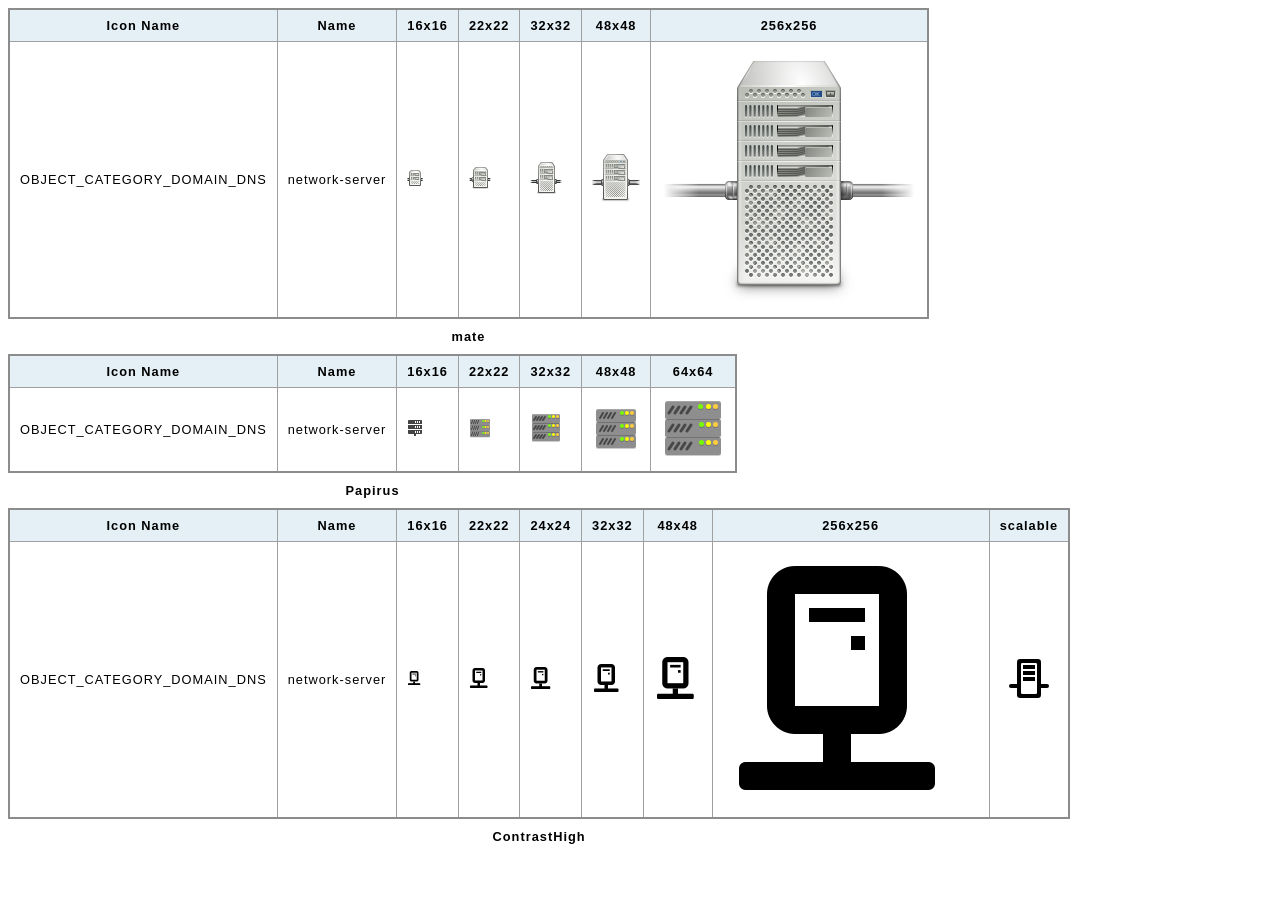
==== index.html @ f28eb18d "feat: add start add icon" ====
<!DOCTYPE html>
<html lang="en">
<head>
    <meta charset="UTF-8">
    <meta name="viewport" content="width=device-width, initial-scale=1.0">
    <title>Admc ico mate</title>

    <style>
        table {
        border-collapse: collapse;
        border: 2px solid rgb(140 140 140);
        font-family: sans-serif;
        font-size: 0.8rem;
        letter-spacing: 1px;
        }

        caption {
        caption-side: bottom;
        padding: 10px;
        font-weight: bold;
        }

        thead,
        tfoot {
        background-color: rgb(228 240 245);
        }

        th,
        td {
        border: 1px solid rgb(160 160 160);
        padding: 8px 10px;
        }

        td:last-of-type {
        text-align: center;
        }

        tbody > tr:nth-of-type(even) {
        background-color: rgb(237 238 242);
        }

        tfoot th {
        text-align: right;
        }

        tfoot td {
        font-weight: bold;
        }
    </style>
</head>
<body>

  <table>
    <caption>mate</caption>
    <thead>
      <tr>
        <th scope="col">Icon Name</th>
        <th scope="col">Name</th>
        <th scope="col">16x16</th>
        <th scope="col">22x22</th>
        <th scope="col">32x32</th>
        <th scope="col">48x48</th>
        <th scope="col">256x256</th>
      </tr>
    </thead>
    <tbody>
      <tr>
        <td>OBJECT_CATEGORY_DOMAIN_DNS</td>
        <td scope="row">network-server</td>
        <td scope="col"><img src="./img/alt-workstation-10.4/mate/16x16/places/network-server.png" alt=""></td>
        <td scope="col"><img src="./img/alt-workstation-10.4/mate/22x22/places/network-server.png" alt=""></td>
        <td scope="col"><img src="./img/alt-workstation-10.4/mate/32x32/places/network-server.png" alt=""></td>
        <td scope="col"><img src="./img/alt-workstation-10.4/mate/48x48/places/network-server.png" alt=""></td>
        <td scope="col"><img src="./img/alt-workstation-10.4/mate/256x256/places/network-server.png" alt=""></td>
      </tr>
    </tbody>
  </table>

  <!-- ************************************ -->

  <table>
    <caption>Papirus</caption>
    <thead>
      <tr>
        <th scope="col">Icon Name</th>
        <th scope="col">Name</th>
        <th scope="col">16x16</th>
        <th scope="col">22x22</th>
        <th scope="col">32x32</th>
        <th scope="col">48x48</th>
        <th scope="col">64x64</th>
      </tr>
    </thead>
    <tbody>
      <tr>
          <td>OBJECT_CATEGORY_DOMAIN_DNS</td>
        <td scope="row">network-server</td>
        <td scope="col"><img src="./img/alt-workstation-10.4/Papirus/16x16/devices/network-server.svg" alt=""></td>
        <td scope="col"><img src="./img/alt-workstation-10.4/Papirus/22x22/devices/network-server.svg" alt=""></td>
        <td scope="col"><img src="./img/alt-workstation-10.4/Papirus/32x32/devices/network-server.svg" alt=""></td>
        <td scope="col"><img src="./img/alt-workstation-10.4/Papirus/48x48/devices/network-server.svg" alt=""></td>
        <td scope="col"><img src="./img/alt-workstation-10.4/Papirus/64x64/devices/network-server.svg" alt=""></td>
      </tr>
    </tbody>
  </table>

  <!-- ************************************ -->

  <table>
    <caption>ContrastHigh</caption>
    <thead>
      <tr>
        <th scope="col">Icon Name</th>
        <th scope="col">Name</th>
        <th scope="col">16x16</th>
        <th scope="col">22x22</th>
        <th scope="col">24x24</th>
        <th scope="col">32x32</th>
        <th scope="col">48x48</th>
        <th scope="col">256x256</th>
        <th scope="col">scalable</th>
        
      </tr>
    </thead>
    <tbody>
      <tr>
          <td>OBJECT_CATEGORY_DOMAIN_DNS</td>
        <td scope="row">network-server</td>
        <td scope="col"><img src="./img/alt-workstation-10.4/ContrastHigh/16x16/places/network-server.png" alt=""></td>
        <td scope="col"><img src="./img/alt-workstation-10.4/ContrastHigh/22x22/places/network-server.png" alt=""></td>
        <td scope="col"><img src="./img/alt-workstation-10.4/ContrastHigh/24x24/places/network-server.png" alt=""></td>
        <td scope="col"><img src="./img/alt-workstation-10.4/ContrastHigh/32x32/places/network-server.png" alt=""></td>
        <td scope="col"><img src="./img/alt-workstation-10.4/ContrastHigh/48x48/places/network-server.png" alt=""></td>
        <td scope="col"><img src="./img/alt-workstation-10.4/ContrastHigh/256x256/places/network-server.png" alt=""></td>
        <td scope="col"><img src="./img/alt-workstation-10.4/ContrastHigh/scalable/places/network-server.svg" alt=""></td>
      </tr>
    </tbody>
  </table>


    
</body>
</html>
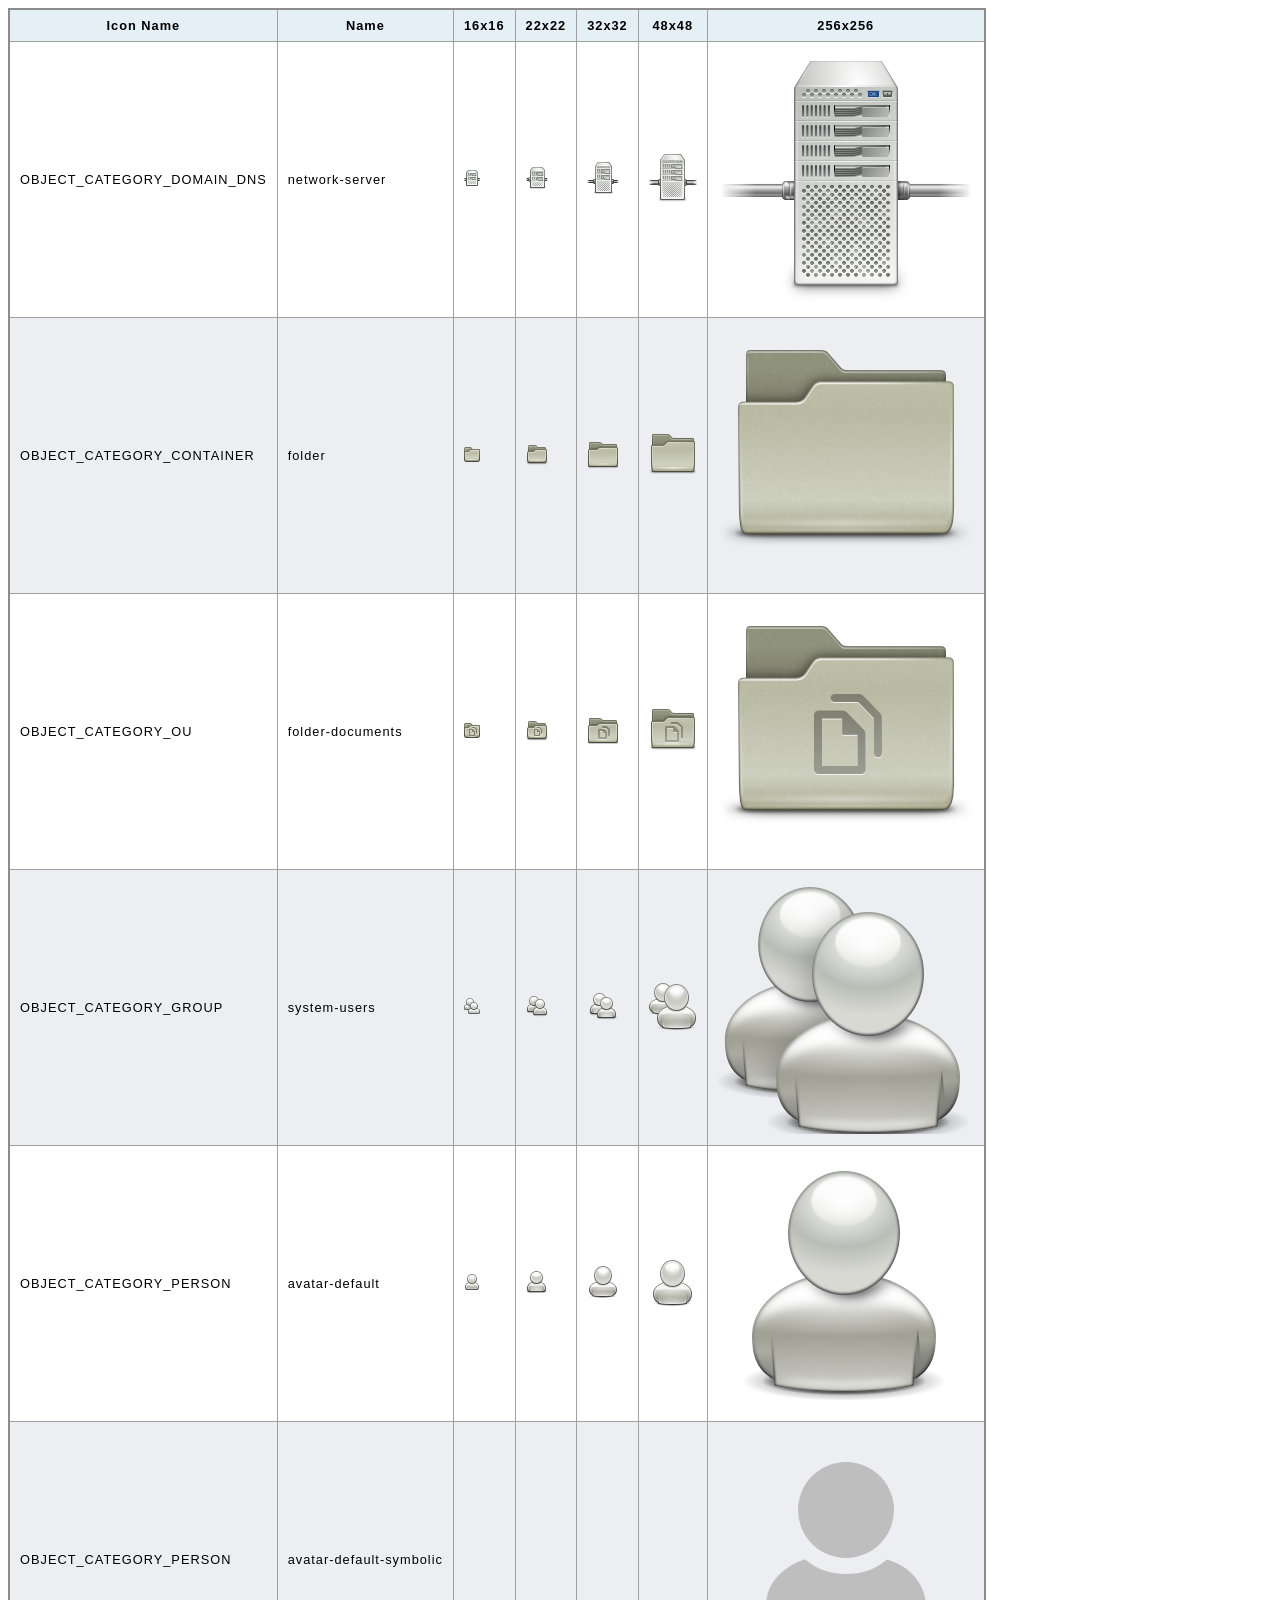
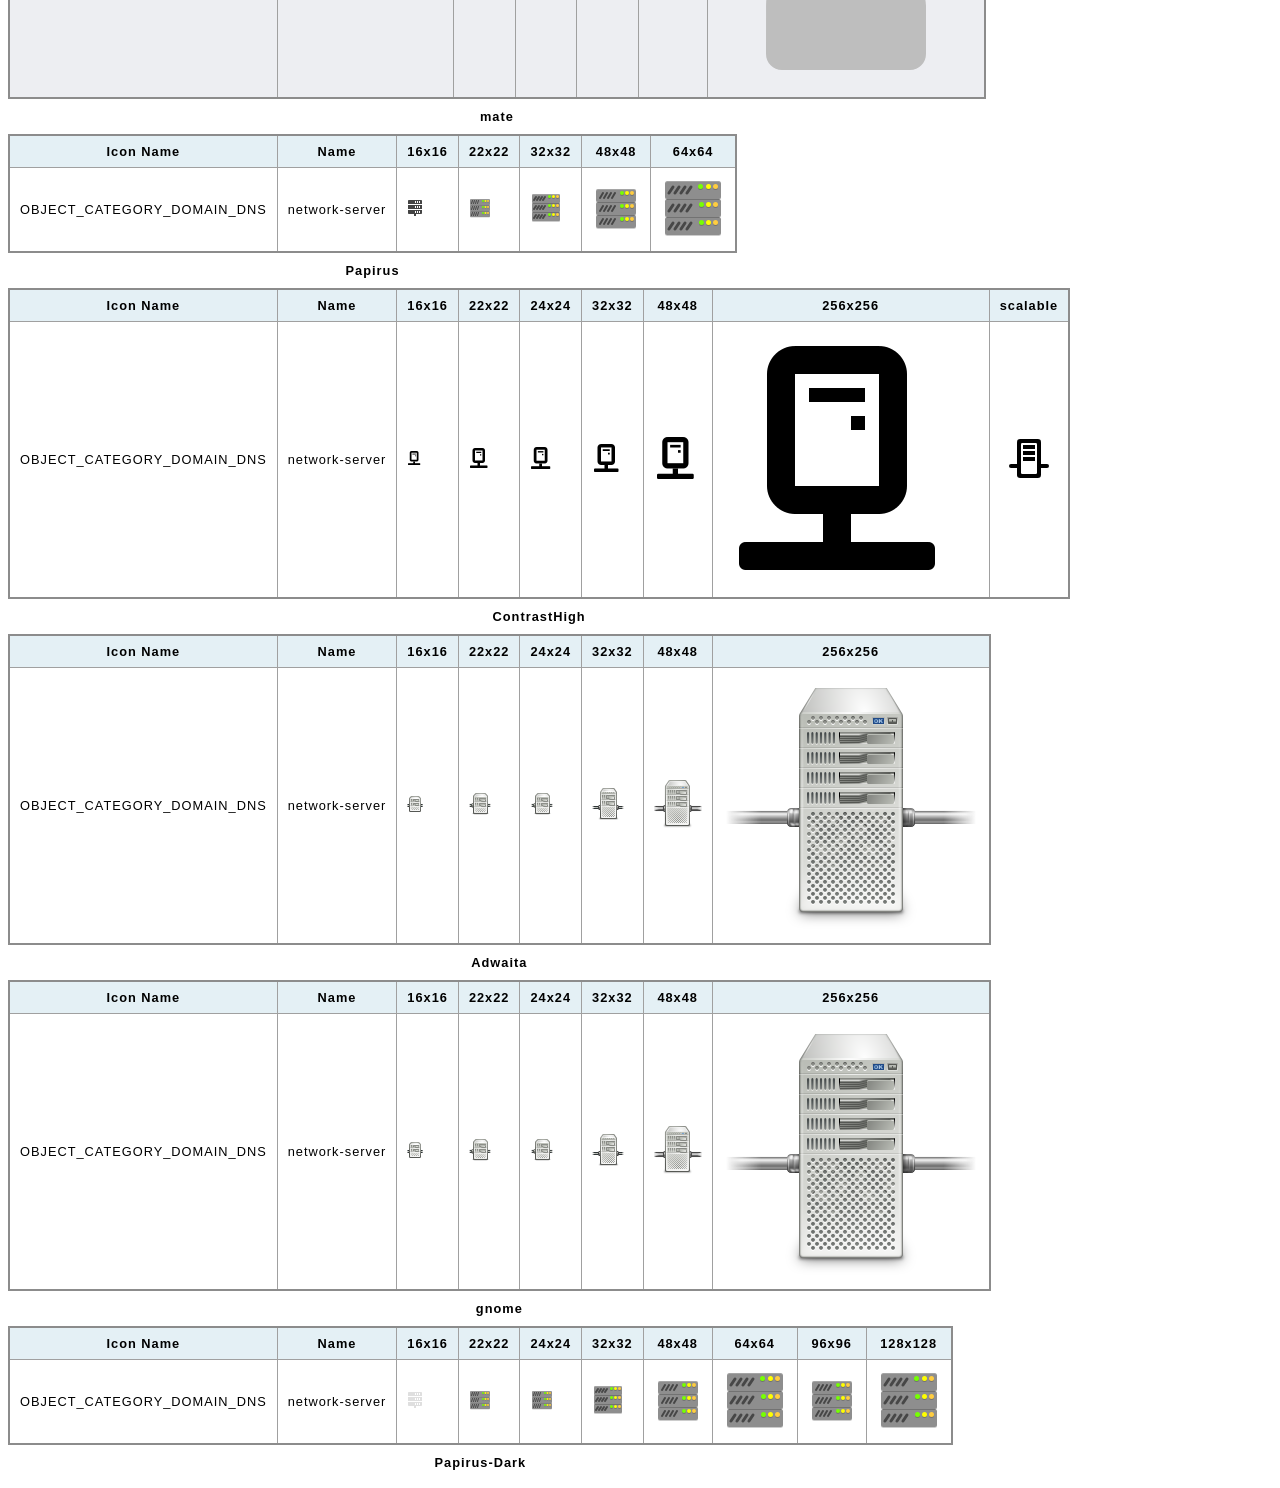
==== commit ee6d9b39: "feat: add icon" ====
--- a/index.html
+++ b/index.html
@@ -73,6 +73,54 @@
         <td scope="col"><img src="./img/alt-workstation-10.4/mate/48x48/places/network-server.png" alt=""></td>
         <td scope="col"><img src="./img/alt-workstation-10.4/mate/256x256/places/network-server.png" alt=""></td>
       </tr>
+      <tr>
+        <td>OBJECT_CATEGORY_CONTAINER</td>
+        <td scope="row">folder</td>
+        <td scope="col"><img src="./img/alt-workstation-10.4/mate/16x16/places/folder.png" alt=""></td>
+        <td scope="col"><img src="./img/alt-workstation-10.4/mate/22x22/places/folder.png" alt=""></td>
+        <td scope="col"><img src="./img/alt-workstation-10.4/mate/32x32/places/folder.png" alt=""></td>
+        <td scope="col"><img src="./img/alt-workstation-10.4/mate/48x48/places/folder.png" alt=""></td>
+        <td scope="col"><img src="./img/alt-workstation-10.4/mate/256x256/places/folder.png" alt=""></td>
+      </tr>
+      <tr>
+        <td>OBJECT_CATEGORY_OU</td>
+        <td scope="row">folder-documents</td>
+        <td scope="col"><img src="./img/alt-workstation-10.4/mate/16x16/places/folder-documents.png" alt=""></td>
+        <td scope="col"><img src="./img/alt-workstation-10.4/mate/22x22/places/folder-documents.png" alt=""></td>
+        <td scope="col"><img src="./img/alt-workstation-10.4/mate/32x32/places/folder-documents.png" alt=""></td>
+        <td scope="col"><img src="./img/alt-workstation-10.4/mate/48x48/places/folder-documents.png" alt=""></td>
+        <td scope="col"><img src="./img/alt-workstation-10.4/mate/256x256/places/folder-documents.png" alt=""></td>
+      </tr>
+
+      <tr>
+        <td>OBJECT_CATEGORY_GROUP</td>
+        <td scope="row">system-users</td>
+        <td scope="col"><img src="./img/alt-workstation-10.4/mate/16x16/places/system-users.png" alt=""></td>
+        <td scope="col"><img src="./img/alt-workstation-10.4/mate/22x22/places/system-users.png" alt=""></td>
+        <td scope="col"><img src="./img/alt-workstation-10.4/mate/32x32/places/system-users.png" alt=""></td>
+        <td scope="col"><img src="./img/alt-workstation-10.4/mate/48x48/places/system-users.png" alt=""></td>
+        <td scope="col"><img src="./img/alt-workstation-10.4/mate/256x256/places/system-users.png" alt=""></td>
+      </tr>
+
+      <tr>
+        <td>OBJECT_CATEGORY_PERSON</td>
+        <td scope="row">avatar-default</td>
+        <td scope="col"><img src="./img/alt-workstation-10.4/mate/16x16/places/avatar-default.png" alt=""></td>
+        <td scope="col"><img src="./img/alt-workstation-10.4/mate/22x22/places/avatar-default.png" alt=""></td>
+        <td scope="col"><img src="./img/alt-workstation-10.4/mate/32x32/places/avatar-default.png" alt=""></td>
+        <td scope="col"><img src="./img/alt-workstation-10.4/mate/48x48/places/avatar-default.png" alt=""></td>
+        <td scope="col"><img src="./img/alt-workstation-10.4/mate/256x256/places/avatar-default.png" alt=""></td>
+      </tr>
+
+      <tr>
+        <td>OBJECT_CATEGORY_PERSON</td>
+        <td scope="row">avatar-default-symbolic</td>
+        <td scope="col"></td>
+        <td scope="col"></td>
+        <td scope="col"></td>
+        <td scope="col"></td>
+        <td scope="col"><img src="./img/alt-workstation-10.4/mate/scalable/status/avatar-default-symbolic.svg" width="256" height="256" alt=""></td>
+      </tr>
     </tbody>
   </table>
 
@@ -137,7 +185,98 @@
     </tbody>
   </table>
 
-
+  <!-- ********************************************** -->
+  <table>
+    <caption>Adwaita</caption>
+    <thead>
+      <tr>
+        <th scope="col">Icon Name</th>
+        <th scope="col">Name</th>
+        <th scope="col">16x16</th>
+        <th scope="col">22x22</th>
+        <th scope="col">24x24</th>
+        <th scope="col">32x32</th>
+        <th scope="col">48x48</th>
+        <th scope="col">256x256</th>
+      </tr>
+    </thead>
+    <tbody>
+      <tr>
+        <td>OBJECT_CATEGORY_DOMAIN_DNS</td>
+        <td scope="row">network-server</td>
+        <td scope="col"><img src="./img/alt-workstation-10.4/Adwaita/16x16/places/network-server.png" alt=""></td>
+        <td scope="col"><img src="./img/alt-workstation-10.4/Adwaita/22x22/places/network-server.png" alt=""></td>
+        <td scope="col"><img src="./img/alt-workstation-10.4/Adwaita/24x24/places/network-server.png" alt=""></td>
+        <td scope="col"><img src="./img/alt-workstation-10.4/Adwaita/32x32/places/network-server.png" alt=""></td>
+        <td scope="col"><img src="./img/alt-workstation-10.4/Adwaita/48x48/places/network-server.png" alt=""></td>
+        <td scope="col"><img src="./img/alt-workstation-10.4/Adwaita/256x256/places/network-server.png" alt=""></td>
+      </tr>
+    </tbody>
+  </table>
+
+  <!-- ********************************************** -->
+
+  <table>
+    <caption>gnome</caption>
+    <thead>
+      <tr>
+        <th scope="col">Icon Name</th>
+        <th scope="col">Name</th>
+        <th scope="col">16x16</th>
+        <th scope="col">22x22</th>
+        <th scope="col">24x24</th>
+        <th scope="col">32x32</th>
+        <th scope="col">48x48</th>
+        <th scope="col">256x256</th>
+      </tr>
+    </thead>
+    <tbody>
+      <tr>
+        <td>OBJECT_CATEGORY_DOMAIN_DNS</td>
+        <td scope="row">network-server</td>
+        <td scope="col"><img src="./img/alt-workstation-10.4/gnome/16x16/places/network-server.png" alt=""></td>
+        <td scope="col"><img src="./img/alt-workstation-10.4/gnome/22x22/places/network-server.png" alt=""></td>
+        <td scope="col"><img src="./img/alt-workstation-10.4/gnome/24x24/places/network-server.png" alt=""></td>
+        <td scope="col"><img src="./img/alt-workstation-10.4/gnome/32x32/places/network-server.png" alt=""></td>
+        <td scope="col"><img src="./img/alt-workstation-10.4/gnome/48x48/places/network-server.png" alt=""></td>
+        <td scope="col"><img src="./img/alt-workstation-10.4/gnome/256x256/places/network-server.png" alt=""></td>
+      </tr>
+    </tbody>
+  </table>
+
+  <!-- ********************************************** -->
+
+  <table>
+    <caption>Papirus-Dark</caption>
+    <thead>
+      <tr>
+        <th scope="col">Icon Name</th>
+        <th scope="col">Name</th>
+        <th scope="col">16x16</th>
+        <th scope="col">22x22</th>
+        <th scope="col">24x24</th>
+        <th scope="col">32x32</th>
+        <th scope="col">48x48</th>
+        <th scope="col">64x64</th>
+        <th scope="col">96x96</th>
+        <th scope="col">128x128</th>
+      </tr>
+    </thead>
+    <tbody>
+      <tr>
+        <td>OBJECT_CATEGORY_DOMAIN_DNS</td>
+        <td scope="row">network-server</td>
+        <td scope="col"><img src="./img/alt-workstation-10.4/Papirus-Dark/16x16/devices/network-server.svg" alt=""></td>
+        <td scope="col"><img src="./img/alt-workstation-10.4/Papirus-Dark/22x22/devices/network-server.svg" alt=""></td>
+        <td scope="col"><img src="./img/alt-workstation-10.4/Papirus-Dark/24x24/devices/network-server.svg" alt=""></td>
+        <td scope="col"><img src="./img/alt-workstation-10.4/Papirus-Dark/32x32/devices/network-server.svg" alt=""></td>
+        <td scope="col"><img src="./img/alt-workstation-10.4/Papirus-Dark/48x48/devices/network-server.svg" alt=""></td>
+        <td scope="col"><img src="./img/alt-workstation-10.4/Papirus-Dark/64x64/devices/network-server.svg" alt=""></td>
+        <td scope="col"><img src="./img/alt-workstation-10.4/Papirus-Dark/96x96/devices/network-server.svg" alt=""></td>
+        <td scope="col"><img src="./img/alt-workstation-10.4/Papirus-Dark/128x128/devices/network-server.svg" alt=""></td>
+      </tr>
+    </tbody>
+  </table>
     
 </body>
 </html>
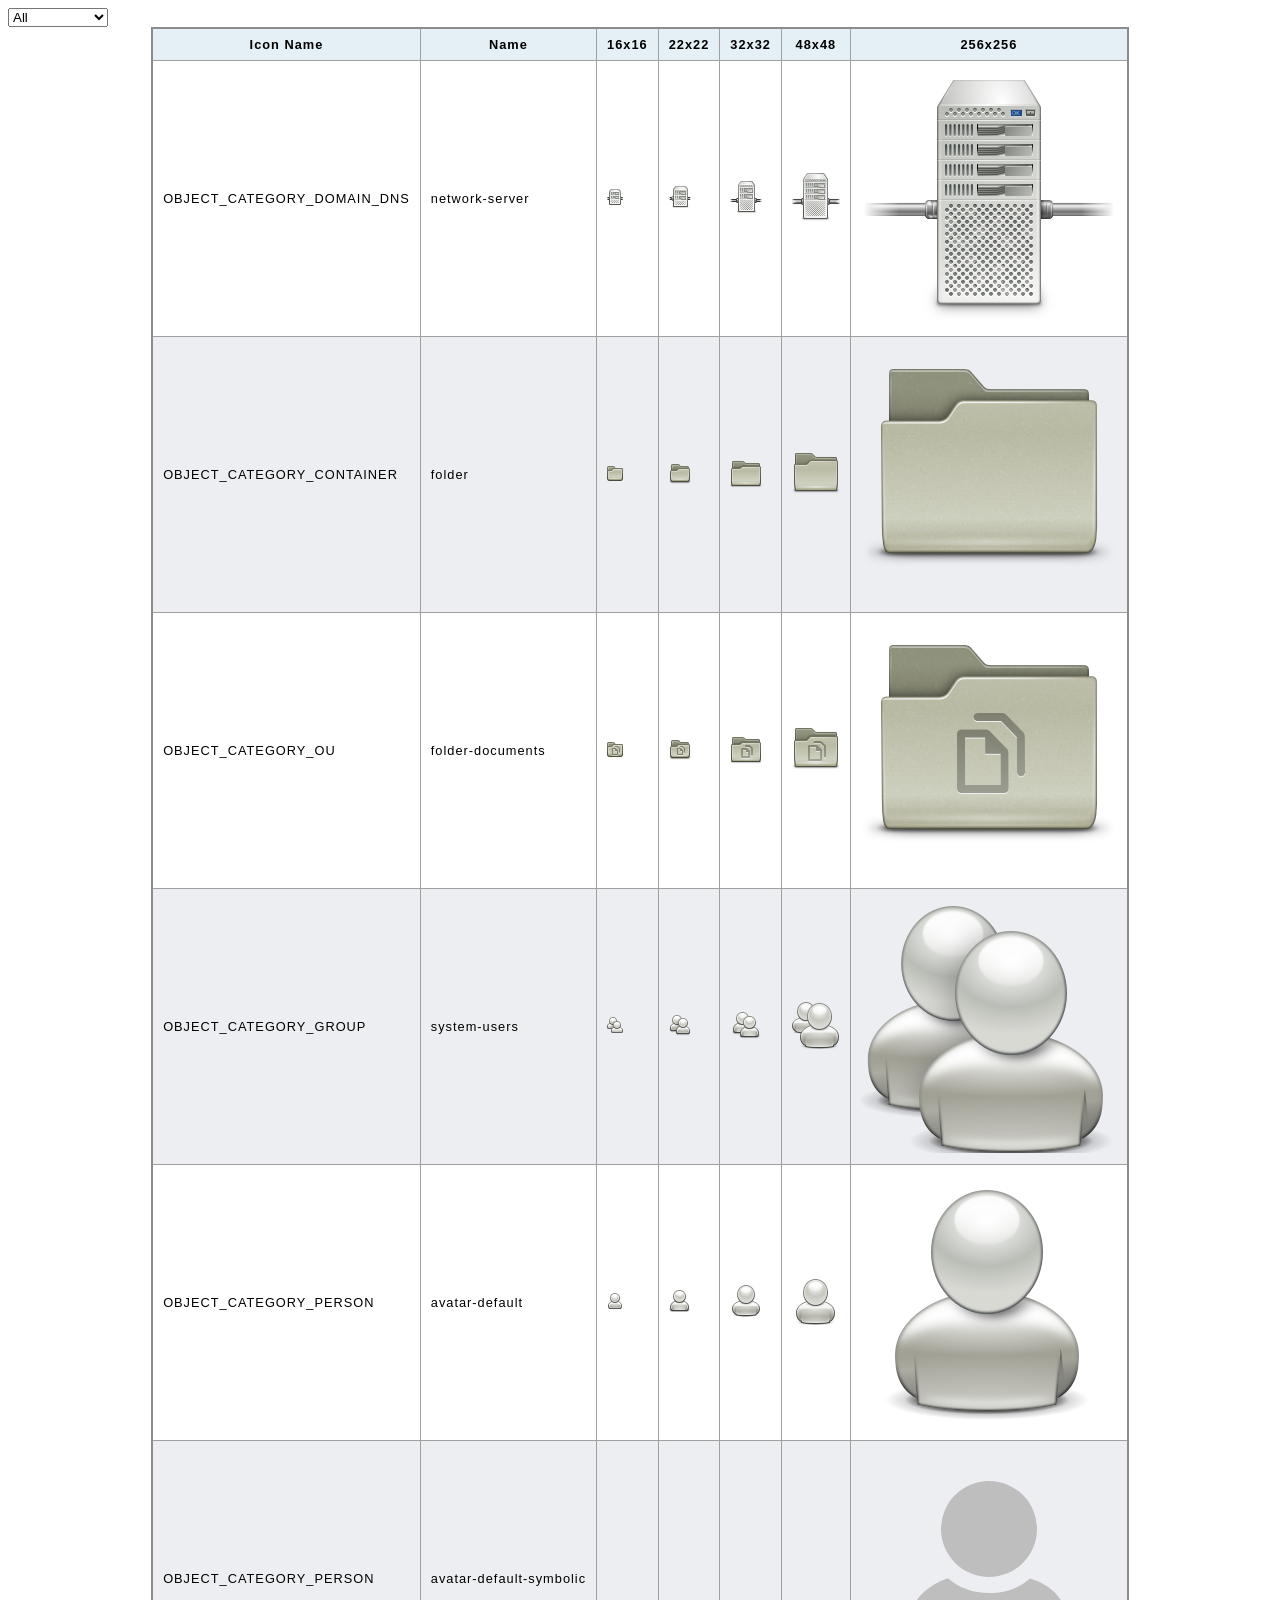
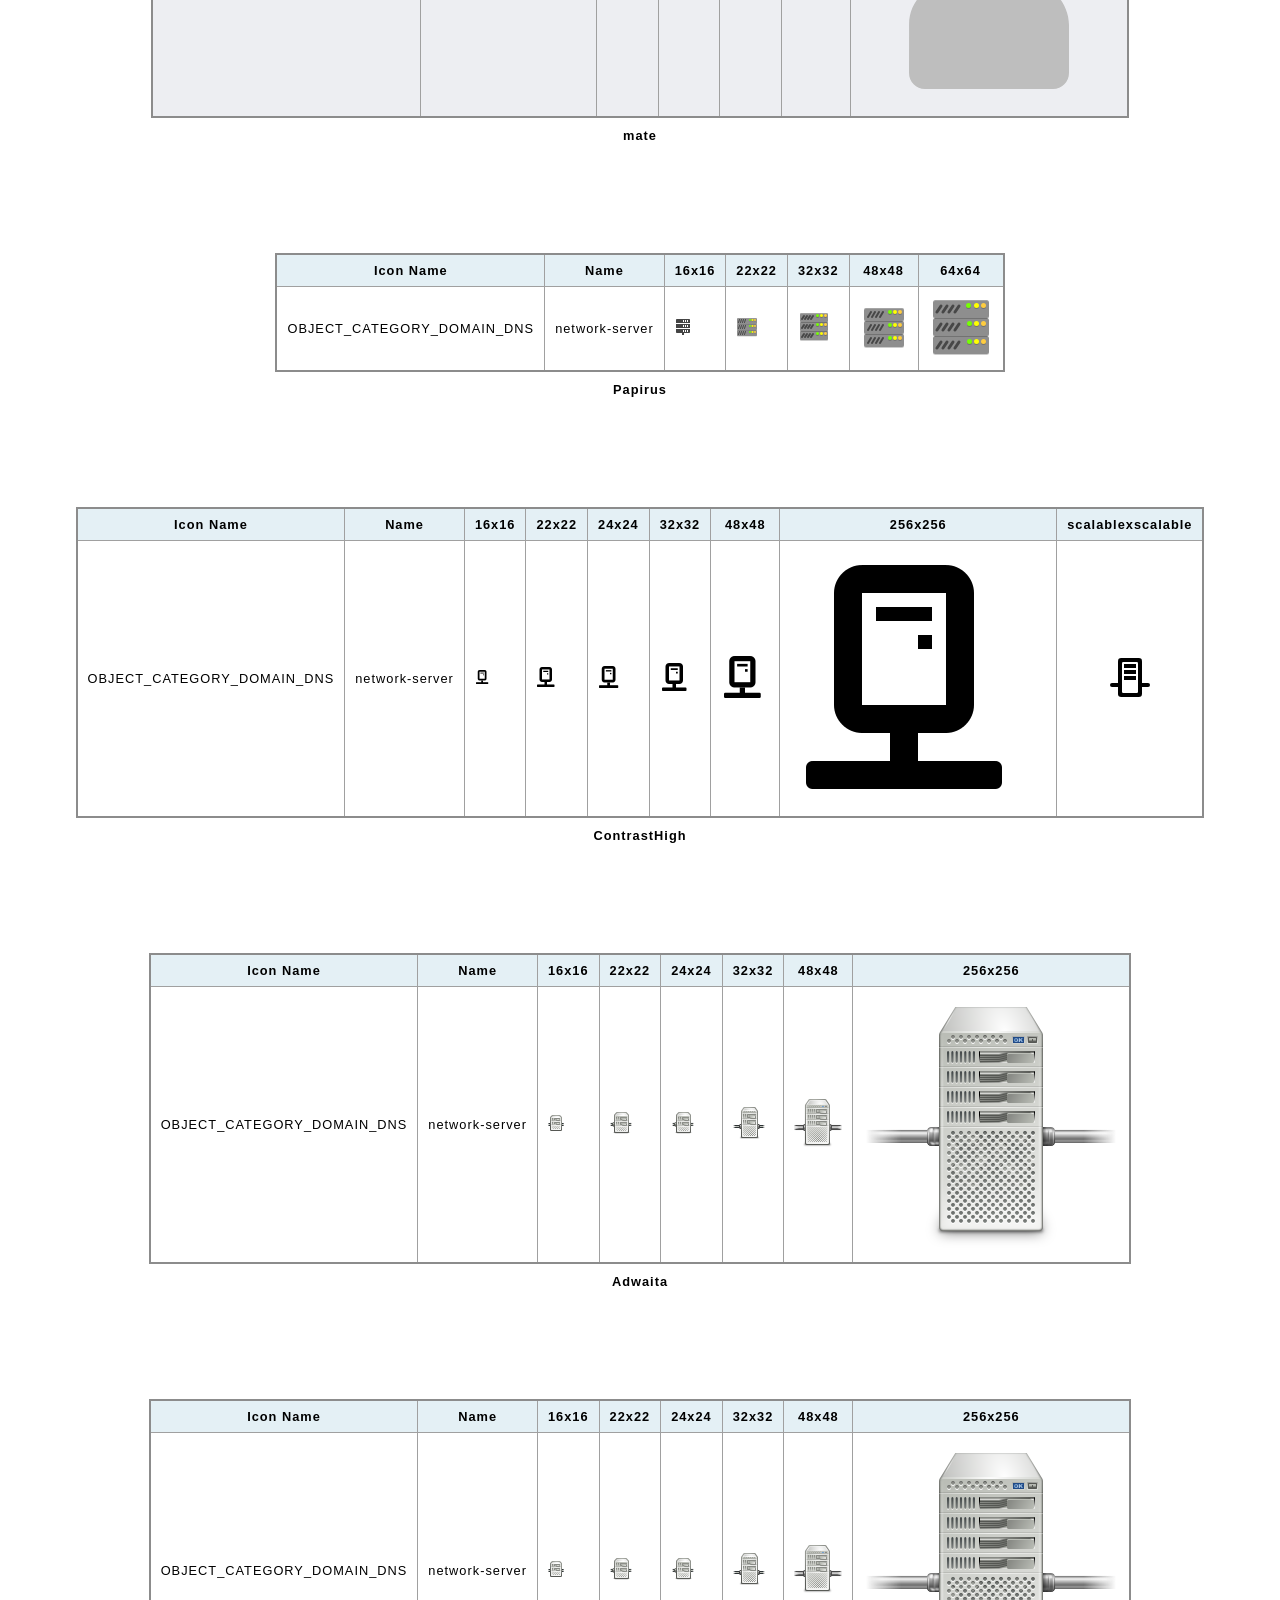
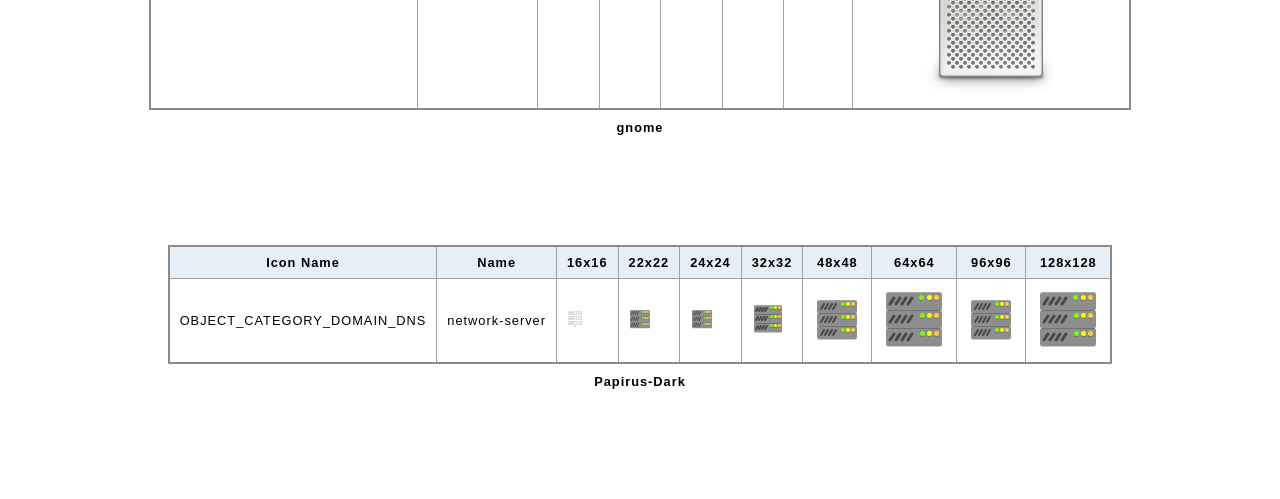
==== commit eb69bd3b: "feat: add script generate table" ====
--- a/index.html
+++ b/index.html
@@ -3,280 +3,10 @@
 <head>
     <meta charset="UTF-8">
     <meta name="viewport" content="width=device-width, initial-scale=1.0">
-    <title>Admc ico mate</title>
-
-    <style>
-        table {
-        border-collapse: collapse;
-        border: 2px solid rgb(140 140 140);
-        font-family: sans-serif;
-        font-size: 0.8rem;
-        letter-spacing: 1px;
-        }
-
-        caption {
-        caption-side: bottom;
-        padding: 10px;
-        font-weight: bold;
-        }
-
-        thead,
-        tfoot {
-        background-color: rgb(228 240 245);
-        }
-
-        th,
-        td {
-        border: 1px solid rgb(160 160 160);
-        padding: 8px 10px;
-        }
-
-        td:last-of-type {
-        text-align: center;
-        }
-
-        tbody > tr:nth-of-type(even) {
-        background-color: rgb(237 238 242);
-        }
-
-        tfoot th {
-        text-align: right;
-        }
-
-        tfoot td {
-        font-weight: bold;
-        }
-    </style>
+    <title>Document</title>
+    <link rel="stylesheet" href="css/style.css">
 </head>
 <body>
-
-  <table>
-    <caption>mate</caption>
-    <thead>
-      <tr>
-        <th scope="col">Icon Name</th>
-        <th scope="col">Name</th>
-        <th scope="col">16x16</th>
-        <th scope="col">22x22</th>
-        <th scope="col">32x32</th>
-        <th scope="col">48x48</th>
-        <th scope="col">256x256</th>
-      </tr>
-    </thead>
-    <tbody>
-      <tr>
-        <td>OBJECT_CATEGORY_DOMAIN_DNS</td>
-        <td scope="row">network-server</td>
-        <td scope="col"><img src="./img/alt-workstation-10.4/mate/16x16/places/network-server.png" alt=""></td>
-        <td scope="col"><img src="./img/alt-workstation-10.4/mate/22x22/places/network-server.png" alt=""></td>
-        <td scope="col"><img src="./img/alt-workstation-10.4/mate/32x32/places/network-server.png" alt=""></td>
-        <td scope="col"><img src="./img/alt-workstation-10.4/mate/48x48/places/network-server.png" alt=""></td>
-        <td scope="col"><img src="./img/alt-workstation-10.4/mate/256x256/places/network-server.png" alt=""></td>
-      </tr>
-      <tr>
-        <td>OBJECT_CATEGORY_CONTAINER</td>
-        <td scope="row">folder</td>
-        <td scope="col"><img src="./img/alt-workstation-10.4/mate/16x16/places/folder.png" alt=""></td>
-        <td scope="col"><img src="./img/alt-workstation-10.4/mate/22x22/places/folder.png" alt=""></td>
-        <td scope="col"><img src="./img/alt-workstation-10.4/mate/32x32/places/folder.png" alt=""></td>
-        <td scope="col"><img src="./img/alt-workstation-10.4/mate/48x48/places/folder.png" alt=""></td>
-        <td scope="col"><img src="./img/alt-workstation-10.4/mate/256x256/places/folder.png" alt=""></td>
-      </tr>
-      <tr>
-        <td>OBJECT_CATEGORY_OU</td>
-        <td scope="row">folder-documents</td>
-        <td scope="col"><img src="./img/alt-workstation-10.4/mate/16x16/places/folder-documents.png" alt=""></td>
-        <td scope="col"><img src="./img/alt-workstation-10.4/mate/22x22/places/folder-documents.png" alt=""></td>
-        <td scope="col"><img src="./img/alt-workstation-10.4/mate/32x32/places/folder-documents.png" alt=""></td>
-        <td scope="col"><img src="./img/alt-workstation-10.4/mate/48x48/places/folder-documents.png" alt=""></td>
-        <td scope="col"><img src="./img/alt-workstation-10.4/mate/256x256/places/folder-documents.png" alt=""></td>
-      </tr>
-
-      <tr>
-        <td>OBJECT_CATEGORY_GROUP</td>
-        <td scope="row">system-users</td>
-        <td scope="col"><img src="./img/alt-workstation-10.4/mate/16x16/places/system-users.png" alt=""></td>
-        <td scope="col"><img src="./img/alt-workstation-10.4/mate/22x22/places/system-users.png" alt=""></td>
-        <td scope="col"><img src="./img/alt-workstation-10.4/mate/32x32/places/system-users.png" alt=""></td>
-        <td scope="col"><img src="./img/alt-workstation-10.4/mate/48x48/places/system-users.png" alt=""></td>
-        <td scope="col"><img src="./img/alt-workstation-10.4/mate/256x256/places/system-users.png" alt=""></td>
-      </tr>
-
-      <tr>
-        <td>OBJECT_CATEGORY_PERSON</td>
-        <td scope="row">avatar-default</td>
-        <td scope="col"><img src="./img/alt-workstation-10.4/mate/16x16/places/avatar-default.png" alt=""></td>
-        <td scope="col"><img src="./img/alt-workstation-10.4/mate/22x22/places/avatar-default.png" alt=""></td>
-        <td scope="col"><img src="./img/alt-workstation-10.4/mate/32x32/places/avatar-default.png" alt=""></td>
-        <td scope="col"><img src="./img/alt-workstation-10.4/mate/48x48/places/avatar-default.png" alt=""></td>
-        <td scope="col"><img src="./img/alt-workstation-10.4/mate/256x256/places/avatar-default.png" alt=""></td>
-      </tr>
-
-      <tr>
-        <td>OBJECT_CATEGORY_PERSON</td>
-        <td scope="row">avatar-default-symbolic</td>
-        <td scope="col"></td>
-        <td scope="col"></td>
-        <td scope="col"></td>
-        <td scope="col"></td>
-        <td scope="col"><img src="./img/alt-workstation-10.4/mate/scalable/status/avatar-default-symbolic.svg" width="256" height="256" alt=""></td>
-      </tr>
-    </tbody>
-  </table>
-
-  <!-- ************************************ -->
-
-  <table>
-    <caption>Papirus</caption>
-    <thead>
-      <tr>
-        <th scope="col">Icon Name</th>
-        <th scope="col">Name</th>
-        <th scope="col">16x16</th>
-        <th scope="col">22x22</th>
-        <th scope="col">32x32</th>
-        <th scope="col">48x48</th>
-        <th scope="col">64x64</th>
-      </tr>
-    </thead>
-    <tbody>
-      <tr>
-          <td>OBJECT_CATEGORY_DOMAIN_DNS</td>
-        <td scope="row">network-server</td>
-        <td scope="col"><img src="./img/alt-workstation-10.4/Papirus/16x16/devices/network-server.svg" alt=""></td>
-        <td scope="col"><img src="./img/alt-workstation-10.4/Papirus/22x22/devices/network-server.svg" alt=""></td>
-        <td scope="col"><img src="./img/alt-workstation-10.4/Papirus/32x32/devices/network-server.svg" alt=""></td>
-        <td scope="col"><img src="./img/alt-workstation-10.4/Papirus/48x48/devices/network-server.svg" alt=""></td>
-        <td scope="col"><img src="./img/alt-workstation-10.4/Papirus/64x64/devices/network-server.svg" alt=""></td>
-      </tr>
-    </tbody>
-  </table>
-
-  <!-- ************************************ -->
-
-  <table>
-    <caption>ContrastHigh</caption>
-    <thead>
-      <tr>
-        <th scope="col">Icon Name</th>
-        <th scope="col">Name</th>
-        <th scope="col">16x16</th>
-        <th scope="col">22x22</th>
-        <th scope="col">24x24</th>
-        <th scope="col">32x32</th>
-        <th scope="col">48x48</th>
-        <th scope="col">256x256</th>
-        <th scope="col">scalable</th>
-        
-      </tr>
-    </thead>
-    <tbody>
-      <tr>
-          <td>OBJECT_CATEGORY_DOMAIN_DNS</td>
-        <td scope="row">network-server</td>
-        <td scope="col"><img src="./img/alt-workstation-10.4/ContrastHigh/16x16/places/network-server.png" alt=""></td>
-        <td scope="col"><img src="./img/alt-workstation-10.4/ContrastHigh/22x22/places/network-server.png" alt=""></td>
-        <td scope="col"><img src="./img/alt-workstation-10.4/ContrastHigh/24x24/places/network-server.png" alt=""></td>
-        <td scope="col"><img src="./img/alt-workstation-10.4/ContrastHigh/32x32/places/network-server.png" alt=""></td>
-        <td scope="col"><img src="./img/alt-workstation-10.4/ContrastHigh/48x48/places/network-server.png" alt=""></td>
-        <td scope="col"><img src="./img/alt-workstation-10.4/ContrastHigh/256x256/places/network-server.png" alt=""></td>
-        <td scope="col"><img src="./img/alt-workstation-10.4/ContrastHigh/scalable/places/network-server.svg" alt=""></td>
-      </tr>
-    </tbody>
-  </table>
-
-  <!-- ********************************************** -->
-  <table>
-    <caption>Adwaita</caption>
-    <thead>
-      <tr>
-        <th scope="col">Icon Name</th>
-        <th scope="col">Name</th>
-        <th scope="col">16x16</th>
-        <th scope="col">22x22</th>
-        <th scope="col">24x24</th>
-        <th scope="col">32x32</th>
-        <th scope="col">48x48</th>
-        <th scope="col">256x256</th>
-      </tr>
-    </thead>
-    <tbody>
-      <tr>
-        <td>OBJECT_CATEGORY_DOMAIN_DNS</td>
-        <td scope="row">network-server</td>
-        <td scope="col"><img src="./img/alt-workstation-10.4/Adwaita/16x16/places/network-server.png" alt=""></td>
-        <td scope="col"><img src="./img/alt-workstation-10.4/Adwaita/22x22/places/network-server.png" alt=""></td>
-        <td scope="col"><img src="./img/alt-workstation-10.4/Adwaita/24x24/places/network-server.png" alt=""></td>
-        <td scope="col"><img src="./img/alt-workstation-10.4/Adwaita/32x32/places/network-server.png" alt=""></td>
-        <td scope="col"><img src="./img/alt-workstation-10.4/Adwaita/48x48/places/network-server.png" alt=""></td>
-        <td scope="col"><img src="./img/alt-workstation-10.4/Adwaita/256x256/places/network-server.png" alt=""></td>
-      </tr>
-    </tbody>
-  </table>
-
-  <!-- ********************************************** -->
-
-  <table>
-    <caption>gnome</caption>
-    <thead>
-      <tr>
-        <th scope="col">Icon Name</th>
-        <th scope="col">Name</th>
-        <th scope="col">16x16</th>
-        <th scope="col">22x22</th>
-        <th scope="col">24x24</th>
-        <th scope="col">32x32</th>
-        <th scope="col">48x48</th>
-        <th scope="col">256x256</th>
-      </tr>
-    </thead>
-    <tbody>
-      <tr>
-        <td>OBJECT_CATEGORY_DOMAIN_DNS</td>
-        <td scope="row">network-server</td>
-        <td scope="col"><img src="./img/alt-workstation-10.4/gnome/16x16/places/network-server.png" alt=""></td>
-        <td scope="col"><img src="./img/alt-workstation-10.4/gnome/22x22/places/network-server.png" alt=""></td>
-        <td scope="col"><img src="./img/alt-workstation-10.4/gnome/24x24/places/network-server.png" alt=""></td>
-        <td scope="col"><img src="./img/alt-workstation-10.4/gnome/32x32/places/network-server.png" alt=""></td>
-        <td scope="col"><img src="./img/alt-workstation-10.4/gnome/48x48/places/network-server.png" alt=""></td>
-        <td scope="col"><img src="./img/alt-workstation-10.4/gnome/256x256/places/network-server.png" alt=""></td>
-      </tr>
-    </tbody>
-  </table>
-
-  <!-- ********************************************** -->
-
-  <table>
-    <caption>Papirus-Dark</caption>
-    <thead>
-      <tr>
-        <th scope="col">Icon Name</th>
-        <th scope="col">Name</th>
-        <th scope="col">16x16</th>
-        <th scope="col">22x22</th>
-        <th scope="col">24x24</th>
-        <th scope="col">32x32</th>
-        <th scope="col">48x48</th>
-        <th scope="col">64x64</th>
-        <th scope="col">96x96</th>
-        <th scope="col">128x128</th>
-      </tr>
-    </thead>
-    <tbody>
-      <tr>
-        <td>OBJECT_CATEGORY_DOMAIN_DNS</td>
-        <td scope="row">network-server</td>
-        <td scope="col"><img src="./img/alt-workstation-10.4/Papirus-Dark/16x16/devices/network-server.svg" alt=""></td>
-        <td scope="col"><img src="./img/alt-workstation-10.4/Papirus-Dark/22x22/devices/network-server.svg" alt=""></td>
-        <td scope="col"><img src="./img/alt-workstation-10.4/Papirus-Dark/24x24/devices/network-server.svg" alt=""></td>
-        <td scope="col"><img src="./img/alt-workstation-10.4/Papirus-Dark/32x32/devices/network-server.svg" alt=""></td>
-        <td scope="col"><img src="./img/alt-workstation-10.4/Papirus-Dark/48x48/devices/network-server.svg" alt=""></td>
-        <td scope="col"><img src="./img/alt-workstation-10.4/Papirus-Dark/64x64/devices/network-server.svg" alt=""></td>
-        <td scope="col"><img src="./img/alt-workstation-10.4/Papirus-Dark/96x96/devices/network-server.svg" alt=""></td>
-        <td scope="col"><img src="./img/alt-workstation-10.4/Papirus-Dark/128x128/devices/network-server.svg" alt=""></td>
-      </tr>
-    </tbody>
-  </table>
-    
+    <script type="module" src="/js/main.js"></script>
 </body>
 </html>
--- a/css/style.css
+++ b/css/style.css
@@ -0,0 +1,49 @@
+        
+        .container{
+            max-width: 1440px;
+            margin: 0 auto;
+        }
+
+        table{
+            margin: 0 auto 100px;
+        }
+        table {
+        border-collapse: collapse;
+        border: 2px solid rgb(140 140 140);
+        font-family: sans-serif;
+        font-size: 0.8rem;
+        letter-spacing: 1px;
+        }
+
+        caption {
+        caption-side: bottom;
+        padding: 10px;
+        font-weight: bold;
+        }
+
+        thead,
+        tfoot {
+        background-color: rgb(228 240 245);
+        }
+
+        th,
+        td {
+        border: 1px solid rgb(160 160 160);
+        padding: 8px 10px;
+        }
+
+        td:last-of-type {
+        text-align: center;
+        }
+
+        tbody > tr:nth-of-type(even) {
+        background-color: rgb(237 238 242);
+        }
+
+        tfoot th {
+        text-align: right;
+        }
+
+        tfoot td {
+        font-weight: bold;
+        }
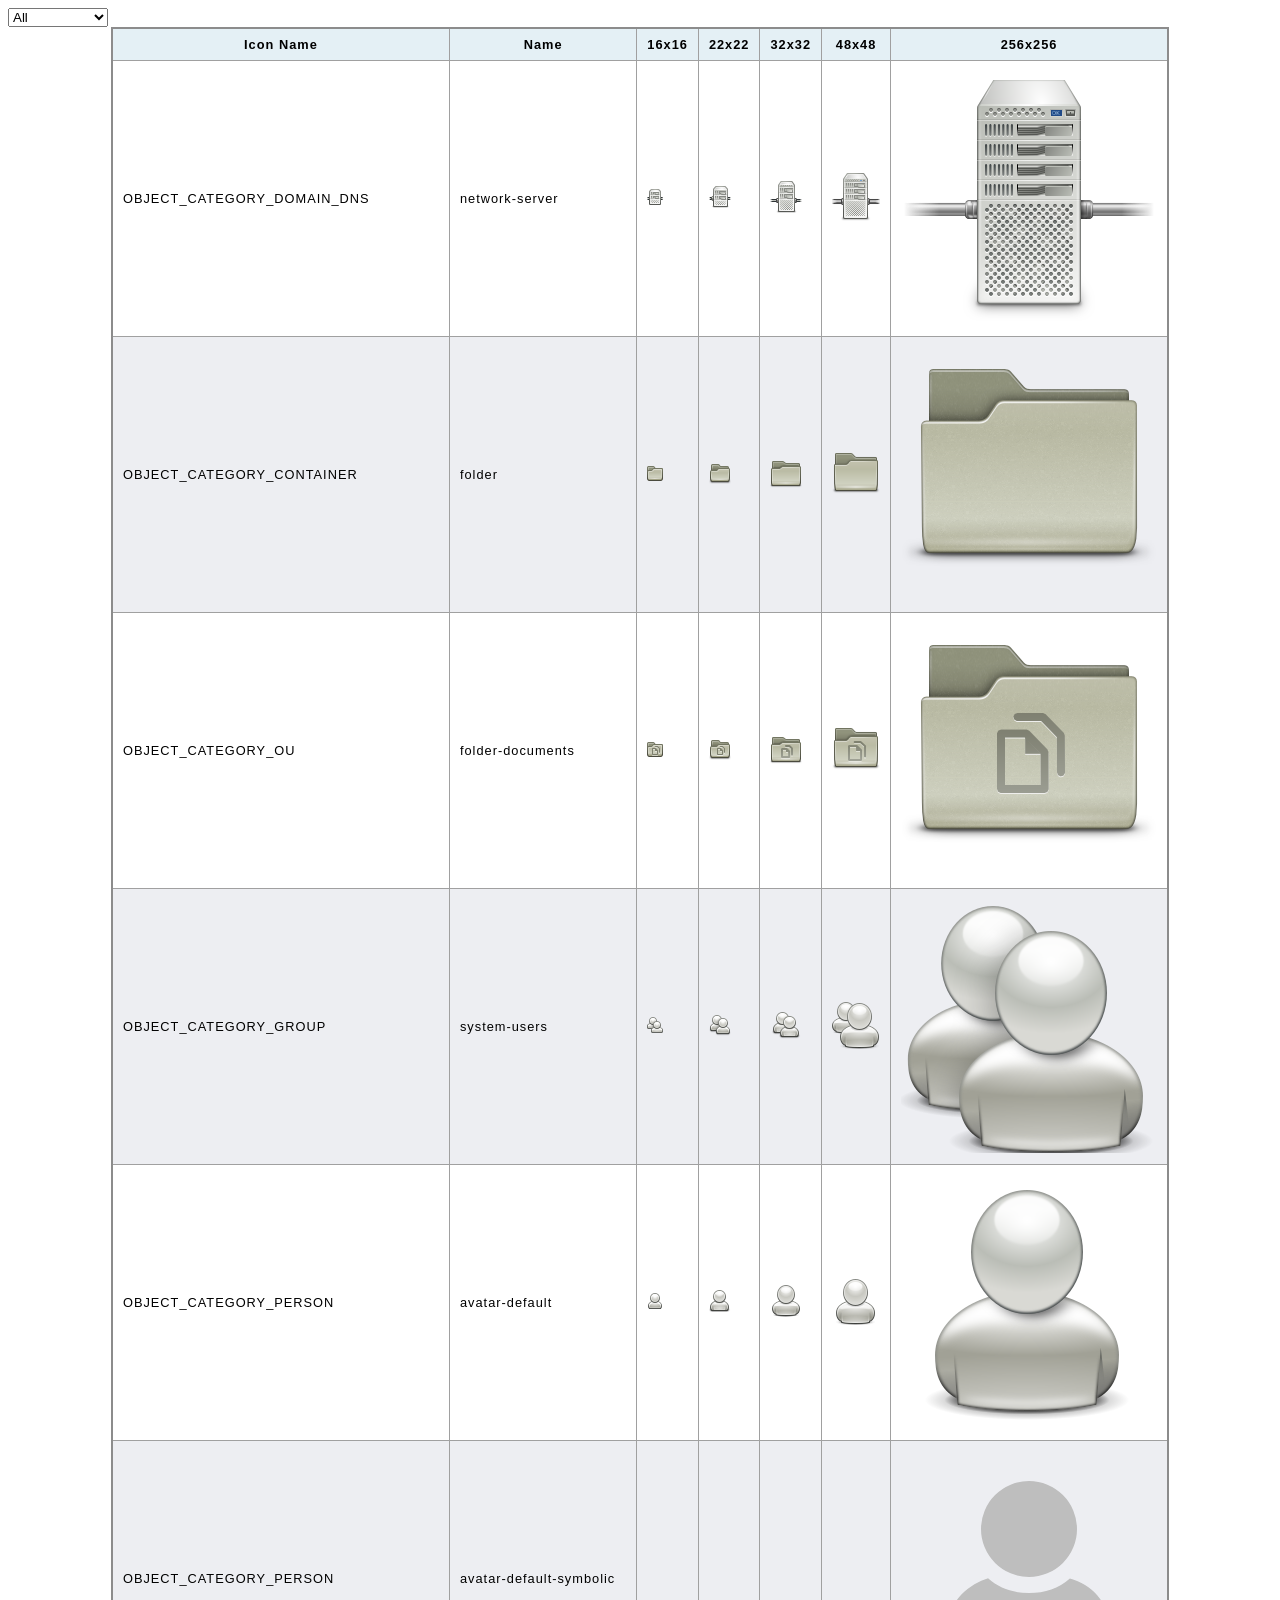
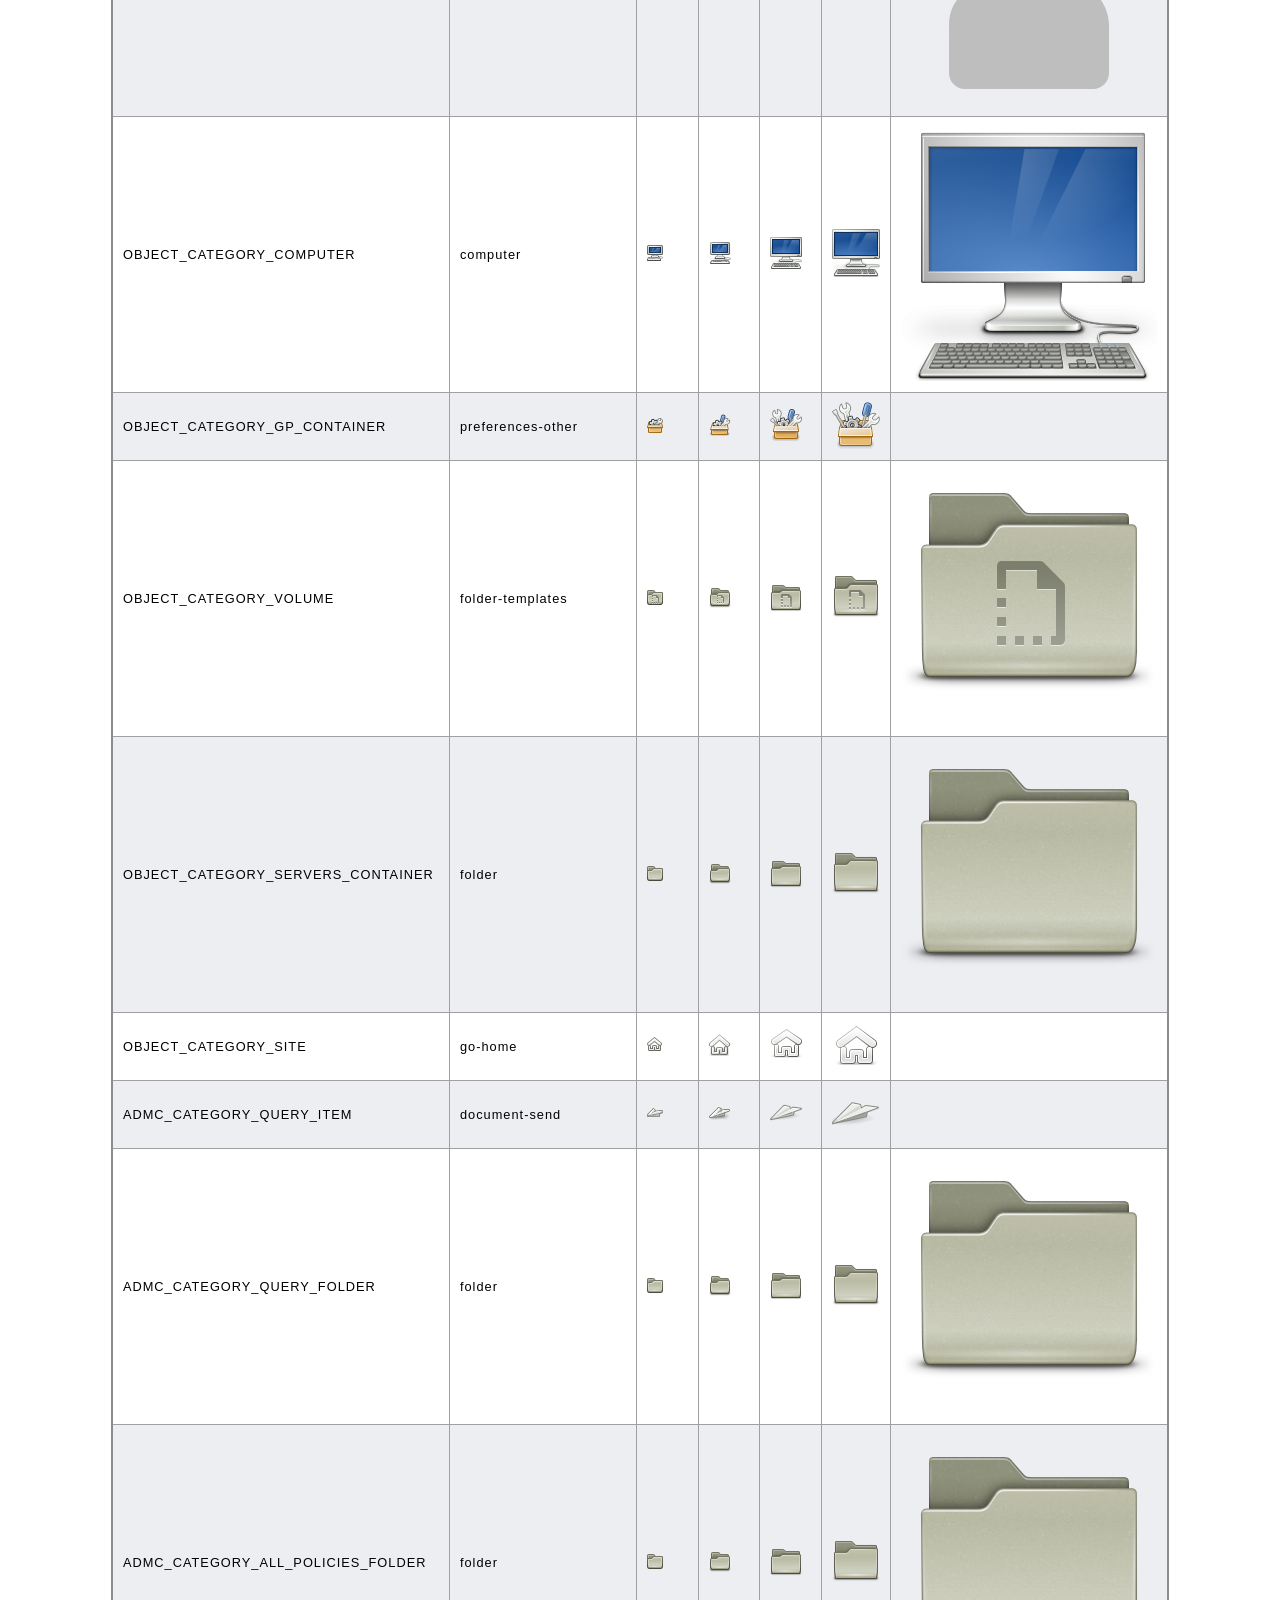
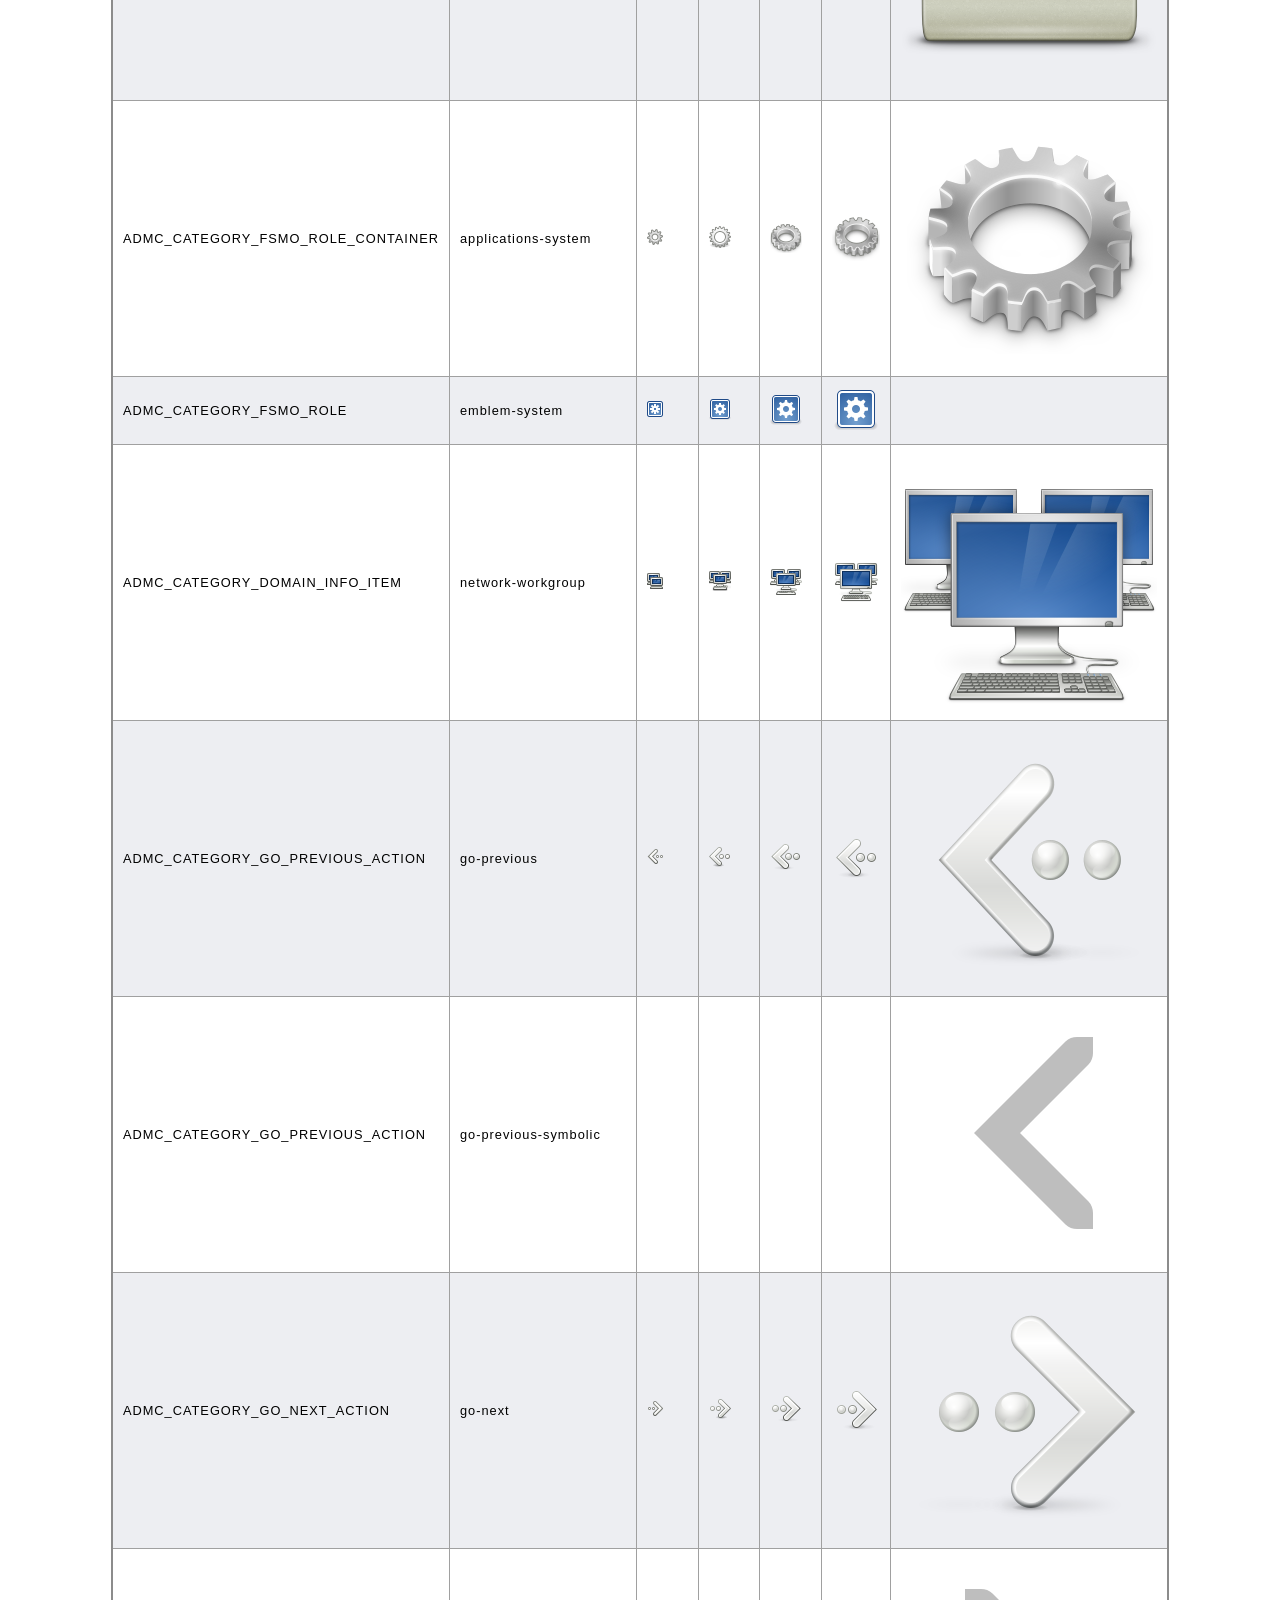
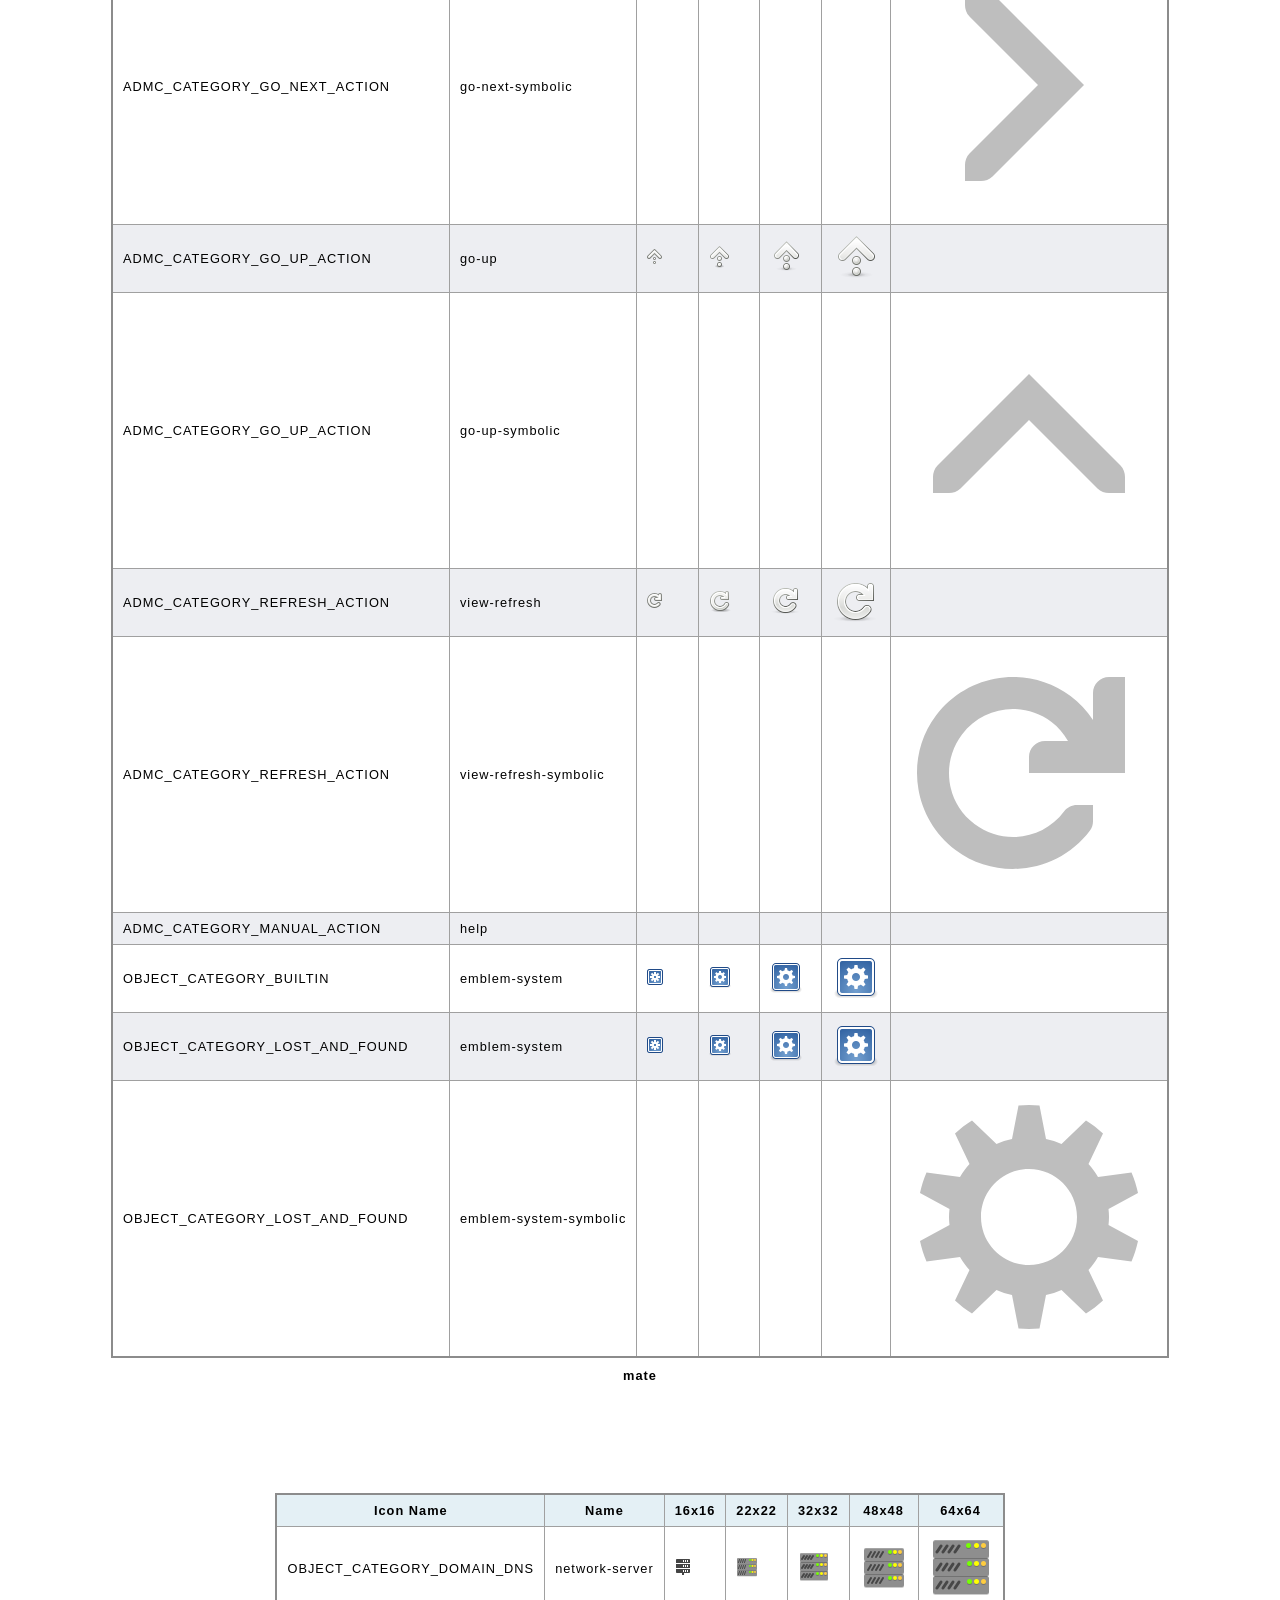
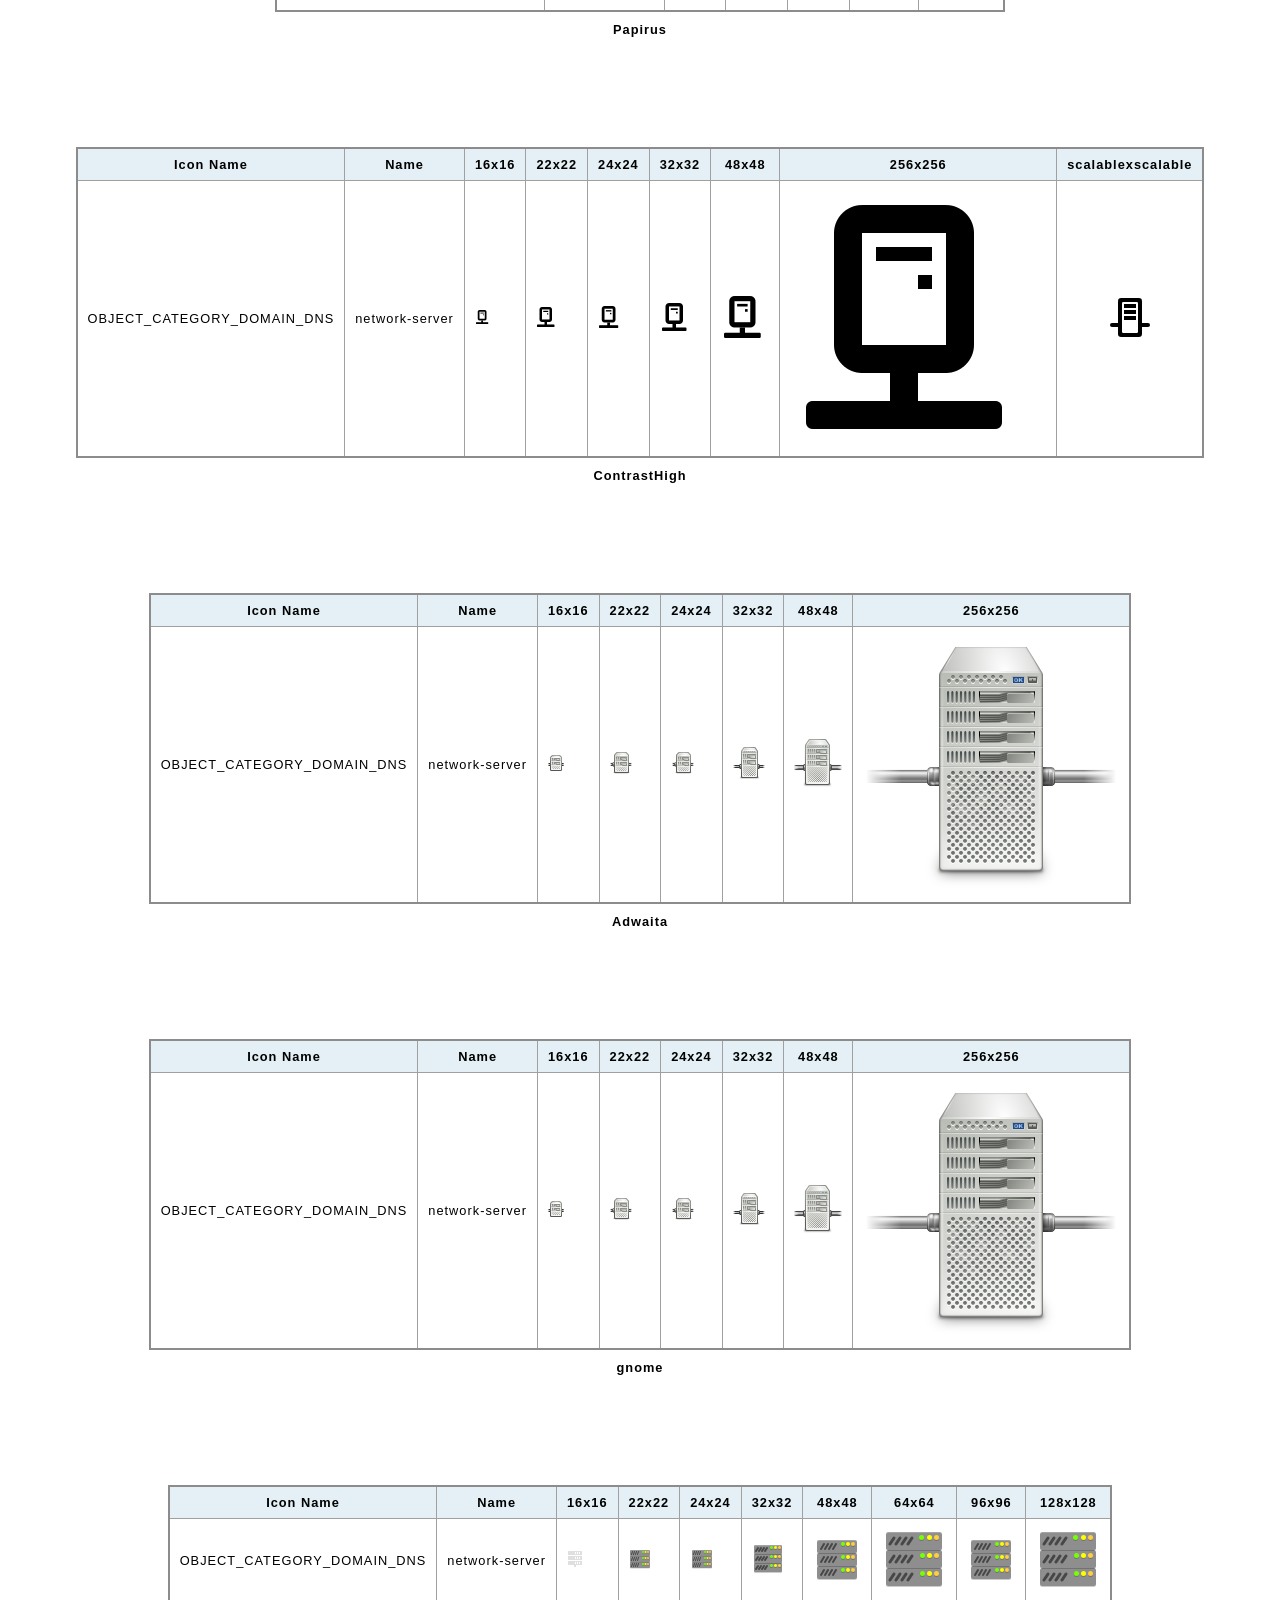
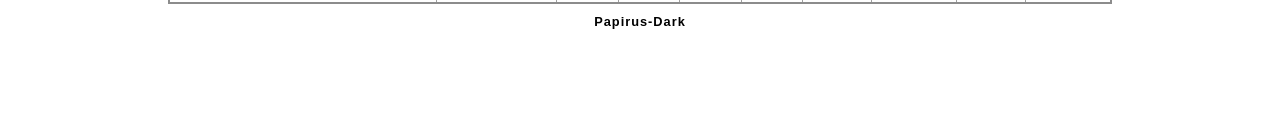
==== commit d99d6e90: "refactor" ====
--- a/index.html
+++ b/index.html
@@ -7,6 +7,6 @@
     <link rel="stylesheet" href="css/style.css">
 </head>
 <body>
-    <script type="module" src="/js/main.js"></script>
+    <script type="module" src="js/main.js"></script>
 </body>
 </html>
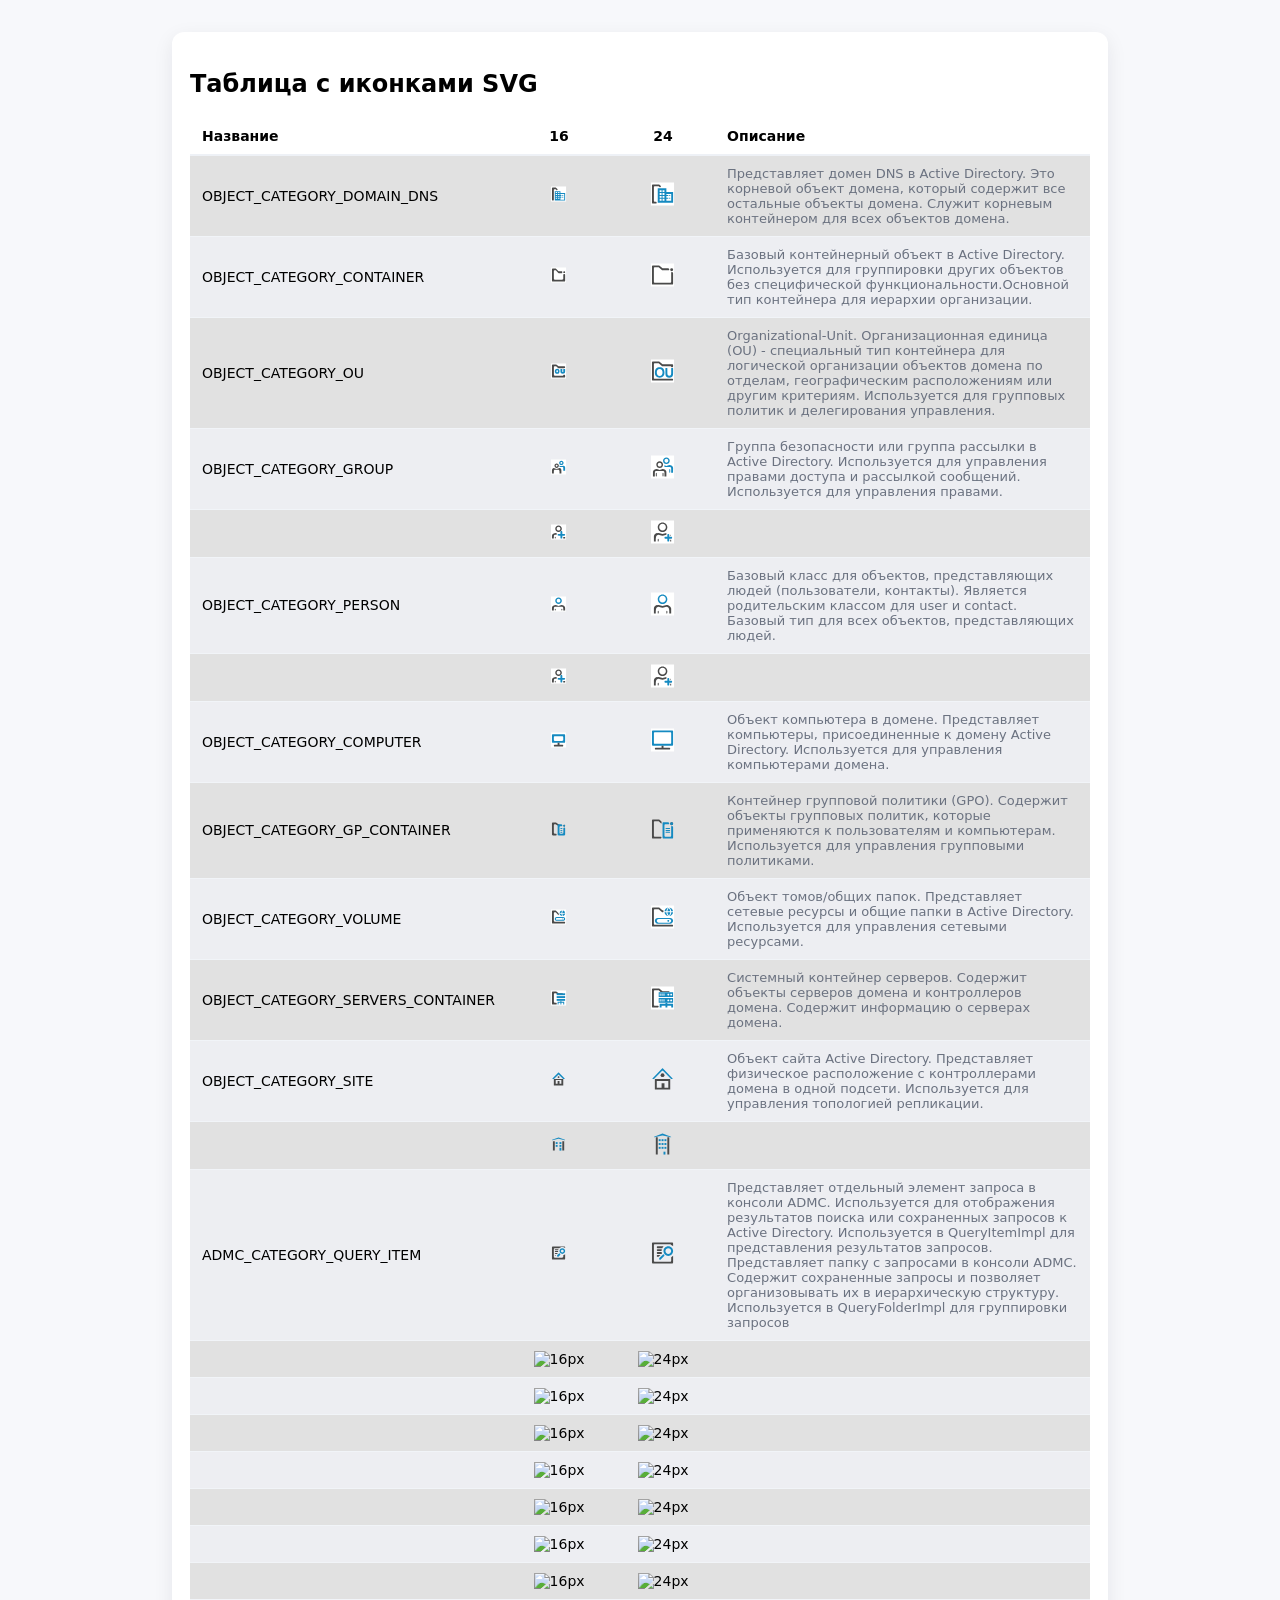
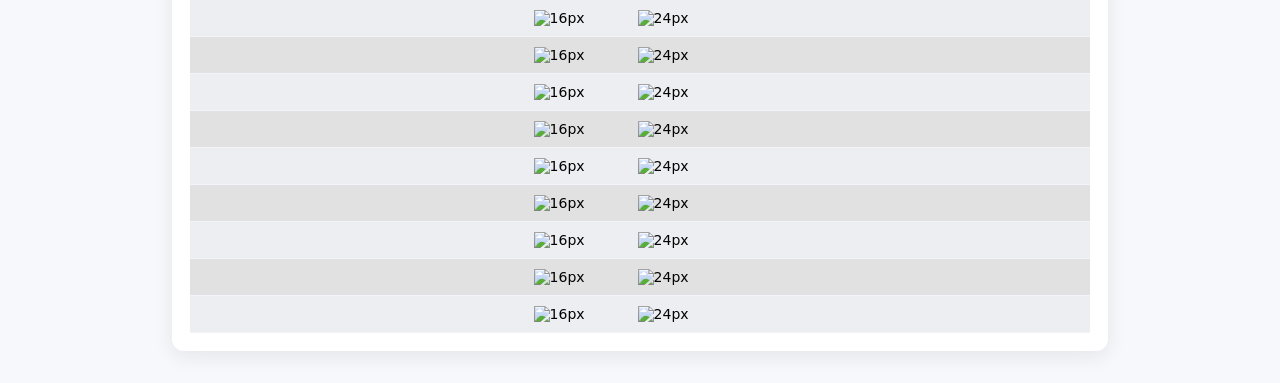
==== commit 09ce9a1c: "feat: add table icon" ====
--- a/index.html
+++ b/index.html
@@ -1,12 +1,141 @@
-<!DOCTYPE html>
-<html lang="en">
+<!doctype html>
+<html lang="ru">
 <head>
-    <meta charset="UTF-8">
-    <meta name="viewport" content="width=device-width, initial-scale=1.0">
-    <title>Document</title>
-    <link rel="stylesheet" href="css/style.css">
+  <meta charset="utf-8" />
+  <meta name="viewport" content="width=device-width,initial-scale=1" />
+  <title>Таблица с иконками</title>
+  <style>
+    body { font-family: system-ui, sans-serif; padding: 24px; background: #f7f8fb; }
+    .table-card { background: white; border-radius: 12px; box-shadow: 0 6px 20px rgba(16,24,40,0.08); padding: 18px; max-width: 900px; margin: 0 auto; }
+    table { width: 100%; border-collapse: collapse; }
+    thead th { text-align: left; padding: 10px 12px; font-weight: 600; font-size: 14px; border-bottom: 2px solid #eef1f6; }
+    tbody td { padding: 10px 12px; border-bottom: 1px solid #f1f4f8; font-size: 14px; vertical-align: middle; }
+    tbody > tr {background-color: #e1e1e1;}
+    tbody > tr:nth-of-type(even) {background-color: rgb(237 238 242);}
+    tbody tr:hover td { background: #fbfdff; }
+    .muted { color: #6b7280; font-size: 13px; }
+    .center { text-align: center; width: 80px; }
+    img.icon-16 { width:16px; height:16px; }
+    img.icon-24 { width:24px; height:24px; }
+  </style>
 </head>
 <body>
-    <script type="module" src="js/main.js"></script>
+
+  <div class="table-card">
+    <h2>Таблица с иконками SVG</h2>
+    <div id="table-container"></div>
+  </div>
+
+  <script>
+    const path16 = "img/main/v1/16/";
+    const path24 = "img/main/v1/24/";
+
+    // Теперь можно задавать "title" для отображения в таблице
+    const data = [
+      { title: "OBJECT_CATEGORY_DOMAIN_DNS", nameImg: "object-category-domain-dns", desc: "Представляет домен DNS в Active Directory. Это корневой объект домена, который содержит все остальные объекты домена. Служит корневым контейнером для всех объектов домена." },
+      { title: "OBJECT_CATEGORY_CONTAINER", nameImg: "object-category-container", desc: "Базовый контейнерный объект в Active Directory. Используется для группировки других объектов без специфической функциональности.Основной тип контейнера для иерархии организации." },
+      { title: "OBJECT_CATEGORY_OU", nameImg: "object-category-ou", desc: "Organizational-Unit. Организационная единица (OU) - специальный тип контейнера для логической организации объектов домена по отделам, географическим расположениям или другим критериям. Используется для групповых политик и делегирования управления." },
+      { title: "OBJECT_CATEGORY_GROUP", nameImg: "object-category-group", desc: "Группа безопасности или группа рассылки в Active Directory. Используется для управления правами доступа и рассылкой сообщений. Используется для управления правами." },
+      { title: "", nameImg: "object-category-person-create", desc: "" },
+      { title: "OBJECT_CATEGORY_PERSON", nameImg: "object-category-person", desc: "Базовый класс для объектов, представляющих людей (пользователи, контакты). Является родительским классом для user и contact. Базовый тип для всех объектов, представляющих людей." },
+      { title: "", nameImg: "object-category-person-create", desc: "" },
+      { title: "OBJECT_CATEGORY_COMPUTER", nameImg: "object-category-computer", desc: "Объект компьютера в домене. Представляет компьютеры, присоединенные к домену Active Directory. Используется для управления компьютерами домена." },
+      { title: "OBJECT_CATEGORY_GP_CONTAINER", nameImg: "object-category-gp-container", desc: "Контейнер групповой политики (GPO). Содержит объекты групповых политик, которые применяются к пользователям и компьютерам. Используется для управления групповыми политиками." },
+
+
+      { title: "OBJECT_CATEGORY_VOLUME", nameImg: "object-category-volume", desc: "Объект томов/общих папок. Представляет сетевые ресурсы и общие папки в Active Directory. Используется для управления сетевыми ресурсами." },
+      { title: "OBJECT_CATEGORY_SERVERS_CONTAINER", nameImg: "object-category-servers-container", desc: "Системный контейнер серверов. Содержит объекты серверов домена и контроллеров домена. Содержит информацию о серверах домена." },
+      { title: "OBJECT_CATEGORY_SITE", nameImg: "object-category-site", desc: "Объект сайта Active Directory. Представляет физическое расположение с контроллерами домена в одной подсети. Используется для управления топологией репликации." },
+      { title: "", nameImg: "object-category-site-2", desc: "" },
+      { title: "ADMC_CATEGORY_QUERY_ITEM", nameImg: "admc-category-query-item", desc: "Представляет отдельный элемент запроса в консоли ADMC. Используется для отображения результатов поиска или сохраненных запросов к Active Directory. Используется в QueryItemImpl для представления результатов запросов. Представляет папку с запросами в консоли ADMC. Содержит сохраненные запросы и позволяет организовывать их в иерархическую структуру. Используется в QueryFolderImpl для группировки запросов" },
+      { title: "", nameImg: "", desc: "" },
+      { title: "", nameImg: "", desc: "" },
+
+
+      { title: "", nameImg: "", desc: "" },
+      { title: "", nameImg: "", desc: "" },
+      { title: "", nameImg: "", desc: "" },
+      { title: "", nameImg: "", desc: "" },
+      { title: "", nameImg: "", desc: "" },
+      { title: "", nameImg: "", desc: "" },
+      { title: "", nameImg: "", desc: "" },
+
+
+
+      { title: "", nameImg: "", desc: "" },
+      { title: "", nameImg: "", desc: "" },
+      { title: "", nameImg: "", desc: "" },
+      { title: "", nameImg: "", desc: "" },
+      { title: "", nameImg: "", desc: "" },
+      { title: "", nameImg: "", desc: "" },
+      { title: "", nameImg: "", desc: "" },
+
+
+    ];
+
+    function createTable(dataArray, containerId) {
+      const container = document.getElementById(containerId);
+      if (!container) return;
+
+      const table = document.createElement('table');
+
+      // Заголовки
+      const thead = document.createElement('thead');
+      const headerRow = document.createElement('tr');
+      ['Название', '16', '24', 'Описание'].forEach((text, i) => {
+        const th = document.createElement('th');
+        th.textContent = text;
+        if (i === 1 || i === 2) th.classList.add('center');
+        headerRow.appendChild(th);
+      });
+      thead.appendChild(headerRow);
+      table.appendChild(thead);
+
+      // Тело
+      const tbody = document.createElement('tbody');
+      dataArray.forEach(item => {
+        const tr = document.createElement('tr');
+
+        // Название (title)
+        const tdTitle = document.createElement('td');
+        tdTitle.textContent = item.title ?? item.nameImg;
+        tr.appendChild(tdTitle);
+
+        // Иконка 16px
+        const td16 = document.createElement('td');
+        td16.classList.add('center');
+        const img16 = document.createElement('img');
+        img16.src = path16 + item.nameImg + ".svg";
+        img16.alt = item.nameImg + " 16px";
+        img16.className = "icon-16";
+        td16.appendChild(img16);
+        tr.appendChild(td16);
+
+        // Иконка 24px
+        const td24 = document.createElement('td');
+        td24.classList.add('center');
+        const img24 = document.createElement('img');
+        img24.src = path24 + item.nameImg + ".svg";
+        img24.alt = item.nameImg + " 24px";
+        img24.className = "icon-24";
+        td24.appendChild(img24);
+        tr.appendChild(td24);
+
+        // Описание
+        const tdDesc = document.createElement('td');
+        tdDesc.textContent = item.desc ?? '';
+        tdDesc.classList.add('muted');
+        tr.appendChild(tdDesc);
+
+        tbody.appendChild(tr);
+      });
+
+      table.appendChild(tbody);
+      container.innerHTML = '';
+      container.appendChild(table);
+    }
+
+    createTable(data, 'table-container');
+  </script>
 </body>
-</html>+</html>
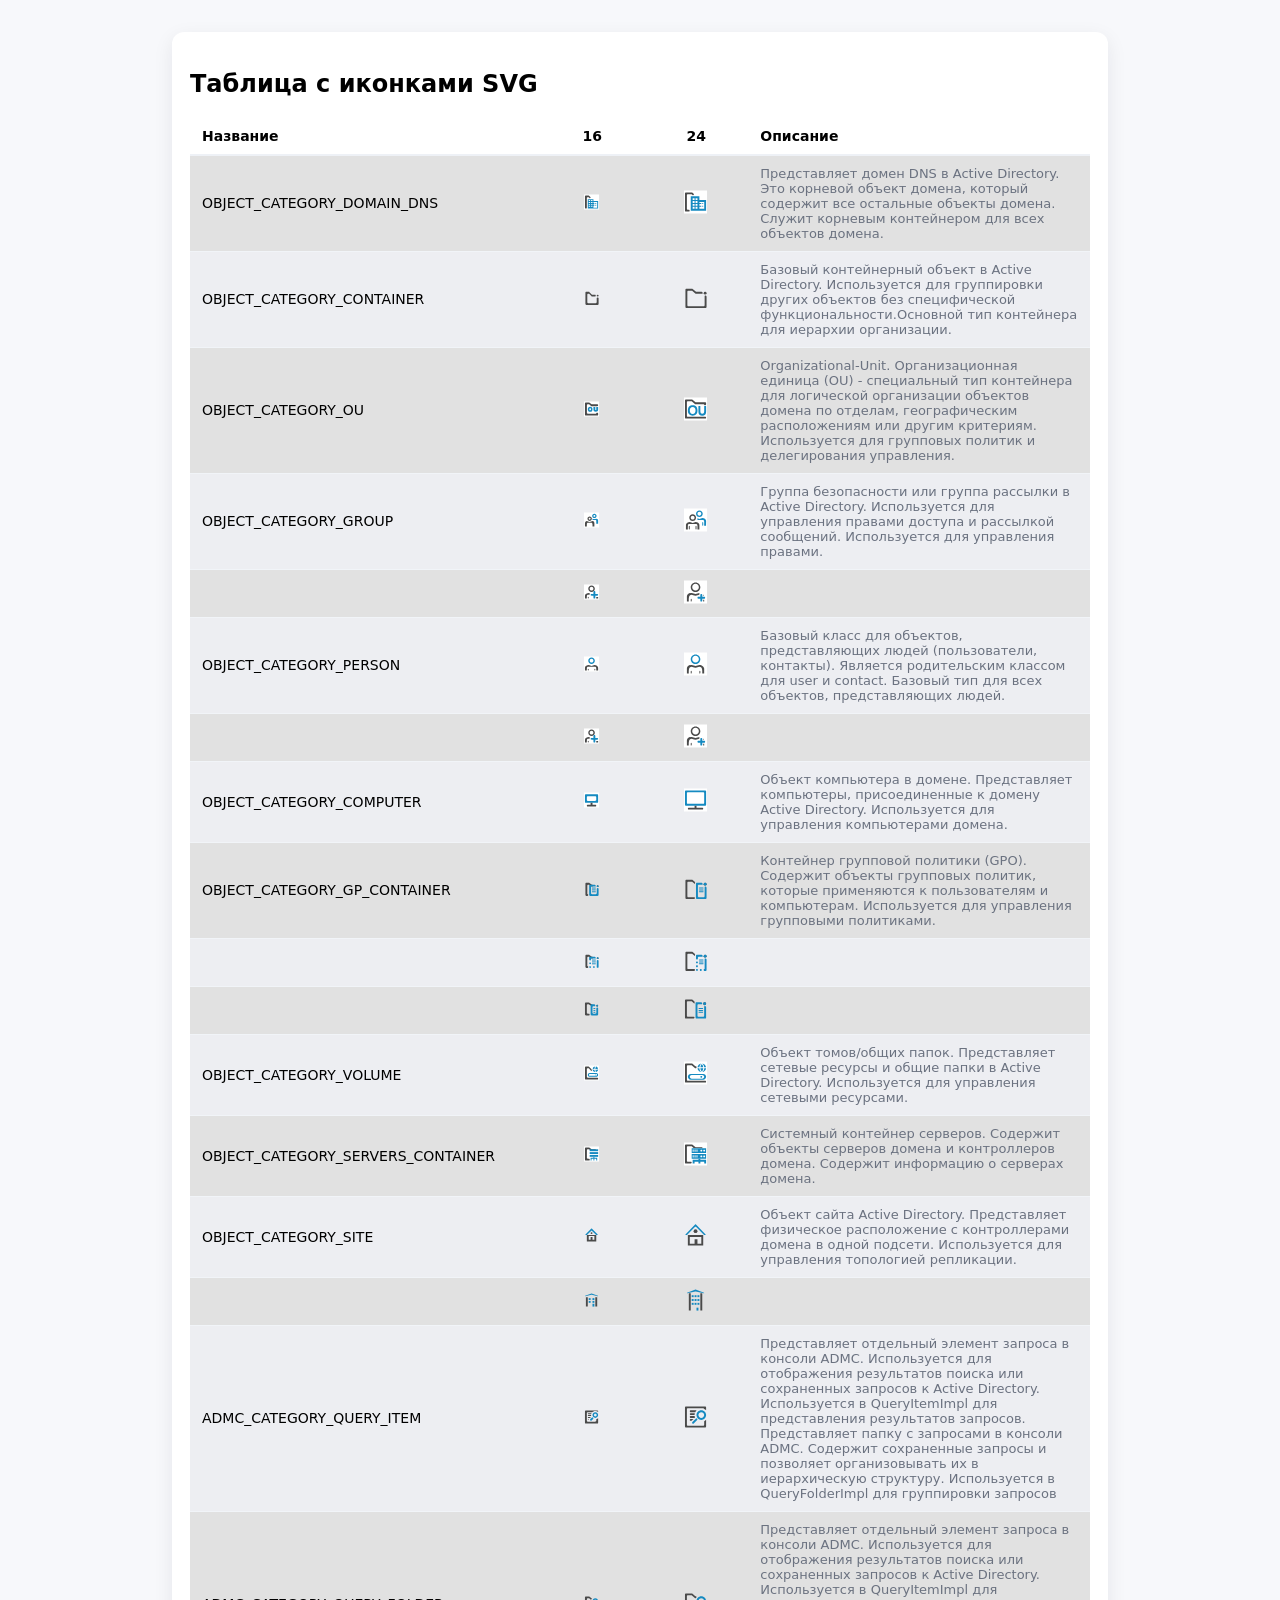
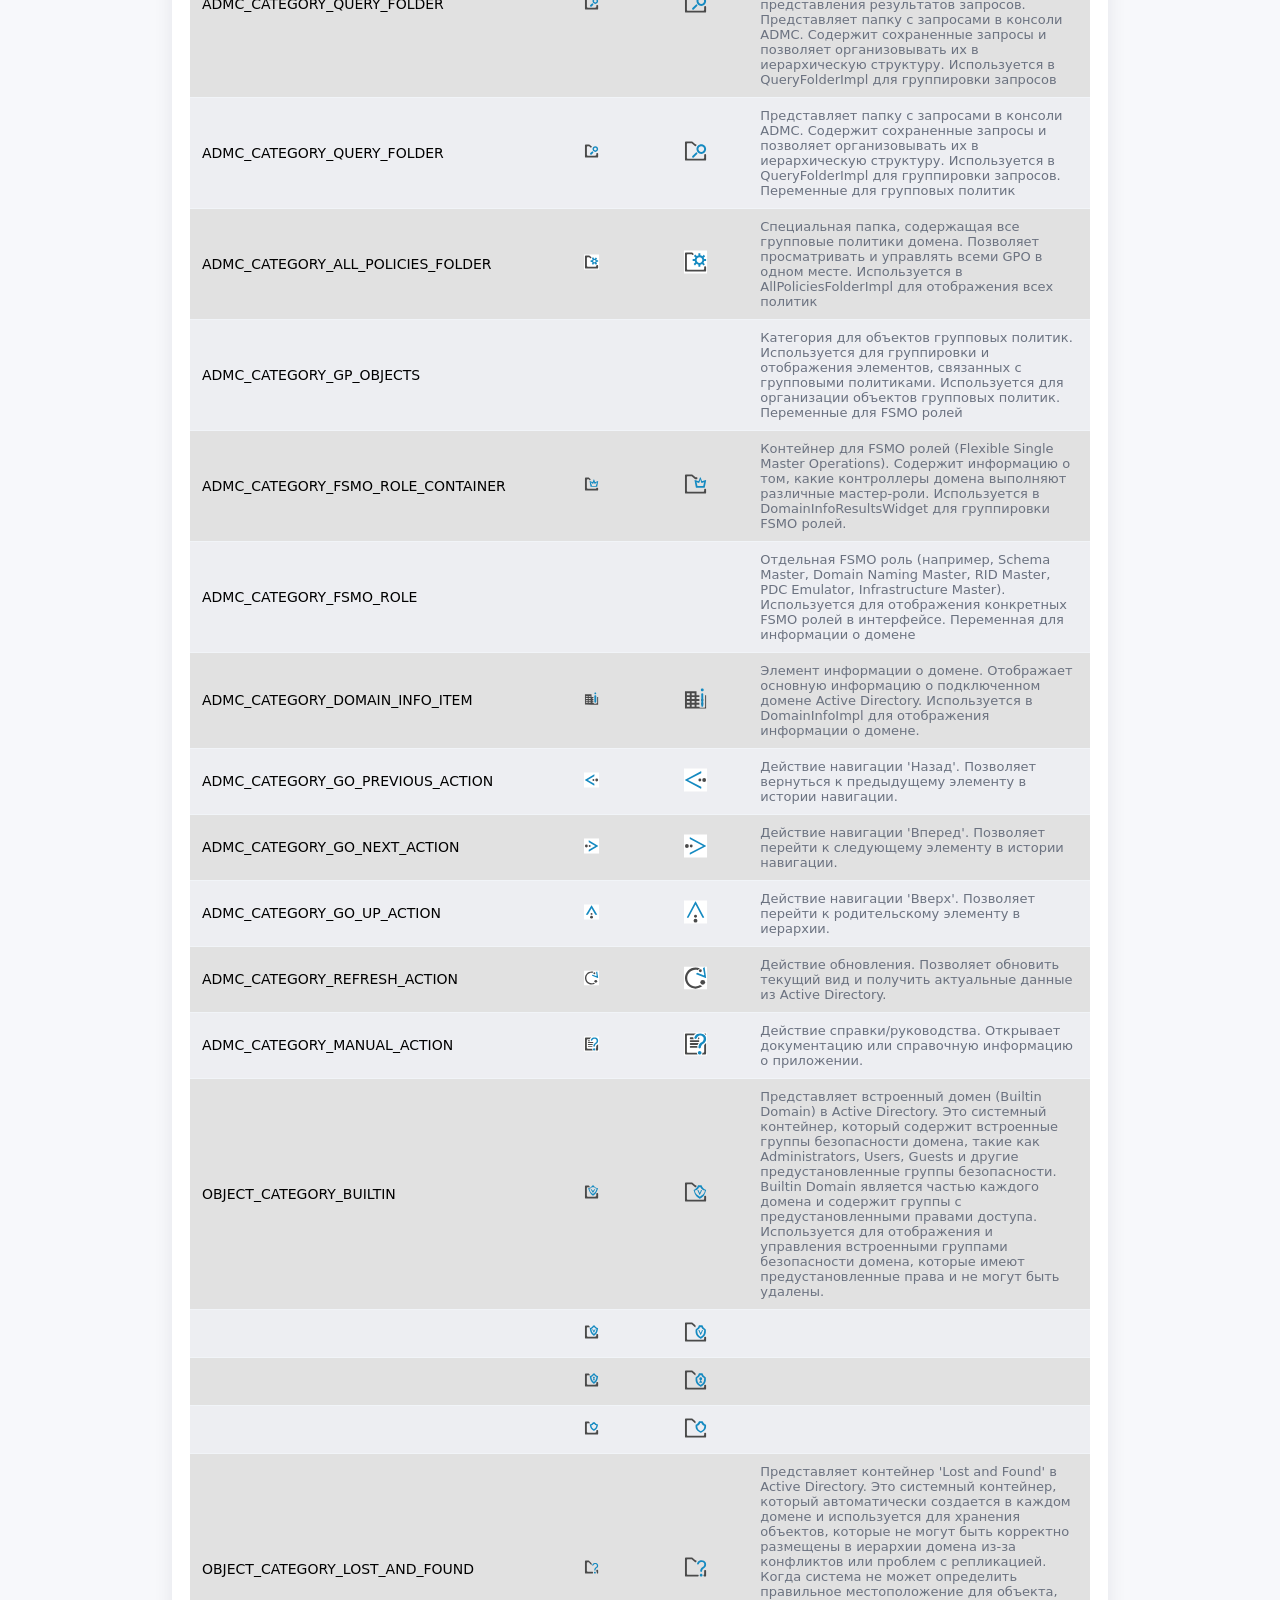
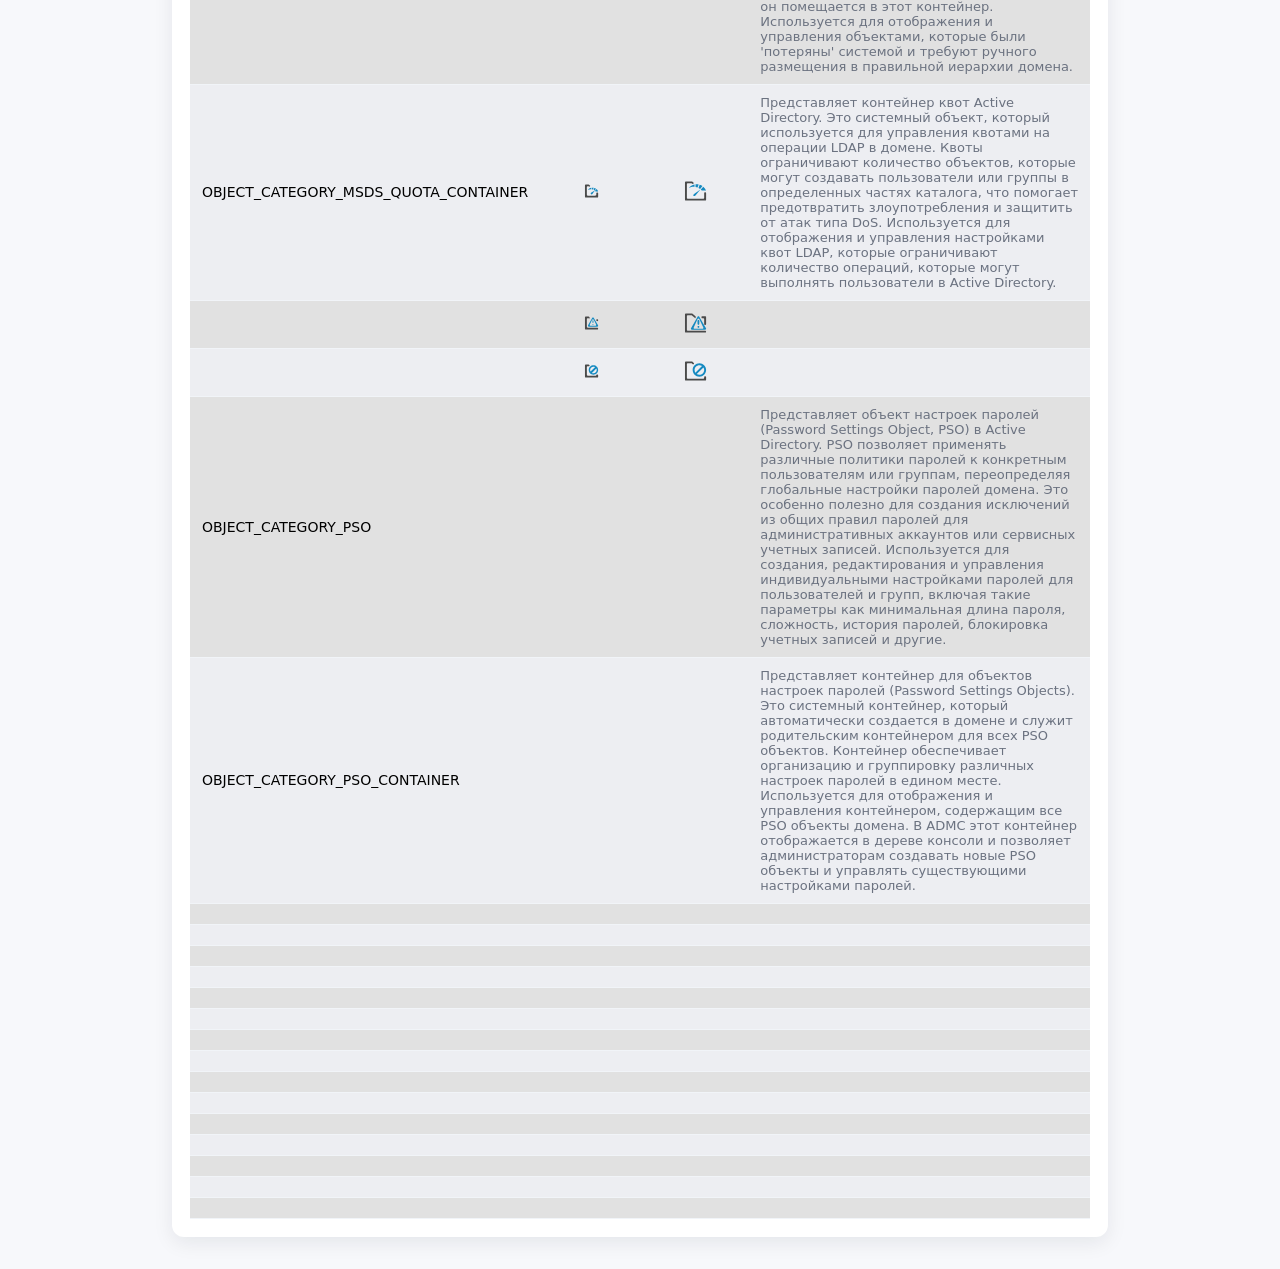
==== commit b0f10408: "add: icons" ====
--- a/index.html
+++ b/index.html
@@ -41,16 +41,36 @@
       { title: "", nameImg: "object-category-person-create", desc: "" },
       { title: "OBJECT_CATEGORY_COMPUTER", nameImg: "object-category-computer", desc: "Объект компьютера в домене. Представляет компьютеры, присоединенные к домену Active Directory. Используется для управления компьютерами домена." },
       { title: "OBJECT_CATEGORY_GP_CONTAINER", nameImg: "object-category-gp-container", desc: "Контейнер групповой политики (GPO). Содержит объекты групповых политик, которые применяются к пользователям и компьютерам. Используется для управления групповыми политиками." },
-
-
+      { title: "", nameImg: "object-category-gp-container1", desc: "" },
+      { title: "", nameImg: "object-category-gp-container2", desc: "" },
       { title: "OBJECT_CATEGORY_VOLUME", nameImg: "object-category-volume", desc: "Объект томов/общих папок. Представляет сетевые ресурсы и общие папки в Active Directory. Используется для управления сетевыми ресурсами." },
       { title: "OBJECT_CATEGORY_SERVERS_CONTAINER", nameImg: "object-category-servers-container", desc: "Системный контейнер серверов. Содержит объекты серверов домена и контроллеров домена. Содержит информацию о серверах домена." },
       { title: "OBJECT_CATEGORY_SITE", nameImg: "object-category-site", desc: "Объект сайта Active Directory. Представляет физическое расположение с контроллерами домена в одной подсети. Используется для управления топологией репликации." },
       { title: "", nameImg: "object-category-site-2", desc: "" },
       { title: "ADMC_CATEGORY_QUERY_ITEM", nameImg: "admc-category-query-item", desc: "Представляет отдельный элемент запроса в консоли ADMC. Используется для отображения результатов поиска или сохраненных запросов к Active Directory. Используется в QueryItemImpl для представления результатов запросов. Представляет папку с запросами в консоли ADMC. Содержит сохраненные запросы и позволяет организовывать их в иерархическую структуру. Используется в QueryFolderImpl для группировки запросов" },
+      { title: "ADMC_CATEGORY_QUERY_FOLDER", nameImg: "admc-category-query-folder", desc: "Представляет отдельный элемент запроса в консоли ADMC. Используется для отображения результатов поиска или сохраненных запросов к Active Directory. Используется в QueryItemImpl для представления результатов запросов. Представляет папку с запросами в консоли ADMC. Содержит сохраненные запросы и позволяет организовывать их в иерархическую структуру. Используется в QueryFolderImpl для группировки запросов" },
+      { title: "ADMC_CATEGORY_QUERY_FOLDER", nameImg: "admc-category-query-folder", desc: "Представляет папку с запросами в консоли ADMC. Содержит сохраненные запросы и позволяет организовывать их в иерархическую структуру. Используется в QueryFolderImpl для группировки запросов. Переменные для групповых политик" },
+      { title: "ADMC_CATEGORY_ALL_POLICIES_FOLDER", nameImg: "admc_category_all_policies_folder", desc: "Специальная папка, содержащая все групповые политики домена. Позволяет просматривать и управлять всеми GPO в одном месте. Используется в AllPoliciesFolderImpl для отображения всех политик" },
+      { title: "ADMC_CATEGORY_GP_OBJECTS", nameImg: "", desc: "Категория для объектов групповых политик. Используется для группировки и отображения элементов, связанных с групповыми политиками. Используется для организации объектов групповых политик. Переменные для FSMO ролей" },
+      { title: "ADMC_CATEGORY_FSMO_ROLE_CONTAINER", nameImg: "admc-category-fsmo-role-container", desc: "Контейнер для FSMO ролей (Flexible Single Master Operations). Содержит информацию о том, какие контроллеры домена выполняют различные мастер-роли. Используется в DomainInfoResultsWidget для группировки FSMO ролей." },
+      { title: "ADMC_CATEGORY_FSMO_ROLE", nameImg: "", desc: "Отдельная FSMO роль (например, Schema Master, Domain Naming Master, RID Master, PDC Emulator, Infrastructure Master). Используется для отображения конкретных FSMO ролей в интерфейсе. Переменная для информации о домене" },
+      { title: "ADMC_CATEGORY_DOMAIN_INFO_ITEM", nameImg: "admc-category-domain-info-item", desc: "Элемент информации о домене. Отображает основную информацию о подключенном домене Active Directory. Используется в DomainInfoImpl для отображения информации о домене." },
+      { title: "ADMC_CATEGORY_GO_PREVIOUS_ACTION", nameImg: "admc-category-go-previous-action", desc: "Действие навигации 'Назад'. Позволяет вернуться к предыдущему элементу в истории навигации." },
+      { title: "ADMC_CATEGORY_GO_NEXT_ACTION", nameImg: "admc-category-go-next-action", desc: "Действие навигации 'Вперед'. Позволяет перейти к следующему элементу в истории навигации." },
+      { title: "ADMC_CATEGORY_GO_UP_ACTION", nameImg: "admc-category-go-up-action", desc: "Действие навигации 'Вверх'. Позволяет перейти к родительскому элементу в иерархии." },
+      { title: "ADMC_CATEGORY_REFRESH_ACTION", nameImg: "admc-category-refresh-action", desc: "Действие обновления. Позволяет обновить текущий вид и получить актуальные данные из Active Directory." },
+      { title: "ADMC_CATEGORY_MANUAL_ACTION", nameImg: "admc-category-manual-action", desc: "Действие справки/руководства. Открывает документацию или справочную информацию о приложении." },
+      { title: "OBJECT_CATEGORY_BUILTIN", nameImg: "object-category-builtin-0", desc: "Представляет встроенный домен (Builtin Domain) в Active Directory. Это системный контейнер, который содержит встроенные группы безопасности домена, такие как Administrators, Users, Guests и другие предустановленные группы безопасности. Builtin Domain является частью каждого домена и содержит группы с предустановленными правами доступа. Используется для отображения и управления встроенными группами безопасности домена, которые имеют предустановленные права и не могут быть удалены." },
+      { title: "", nameImg: "object-category-builtin-1", desc: "" },
+      { title: "", nameImg: "object-category-builtin-2", desc: "" },
+      { title: "", nameImg: "object-category-builtin-3", desc: "" },
+      { title: "OBJECT_CATEGORY_LOST_AND_FOUND", nameImg: "object-category-lost-and-found", desc: "Представляет контейнер 'Lost and Found' в Active Directory. Это системный контейнер, который автоматически создается в каждом домене и используется для хранения объектов, которые не могут быть корректно размещены в иерархии домена из-за конфликтов или проблем с репликацией. Когда система не может определить правильное местоположение для объекта, он помещается в этот контейнер. Используется для отображения и управления объектами, которые были 'потеряны' системой и требуют ручного размещения в правильной иерархии домена." },
+      { title: "OBJECT_CATEGORY_MSDS_QUOTA_CONTAINER", nameImg: "object-category-msds-quota-container-1", desc: "Представляет контейнер квот Active Directory. Это системный объект, который используется для управления квотами на операции LDAP в домене. Квоты ограничивают количество объектов, которые могут создавать пользователи или группы в определенных частях каталога, что помогает предотвратить злоупотребления и защитить от атак типа DoS. Используется для отображения и управления настройками квот LDAP, которые ограничивают количество операций, которые могут выполнять пользователи в Active Directory." },
+      { title: "", nameImg: "object-category-msds-quota-container-2", desc: "" },
+      { title: "", nameImg: "object-category-msds-quota-container-3", desc: "" },
+      { title: "OBJECT_CATEGORY_PSO", nameImg: "", desc: "Представляет объект настроек паролей (Password Settings Object, PSO) в Active Directory. PSO позволяет применять различные политики паролей к конкретным пользователям или группам, переопределяя глобальные настройки паролей домена. Это особенно полезно для создания исключений из общих правил паролей для административных аккаунтов или сервисных учетных записей. Используется для создания, редактирования и управления индивидуальными настройками паролей для пользователей и групп, включая такие параметры как минимальная длина пароля, сложность, история паролей, блокировка учетных записей и другие." },
+      { title: "OBJECT_CATEGORY_PSO_CONTAINER", nameImg: "", desc: "Представляет контейнер для объектов настроек паролей (Password Settings Objects). Это системный контейнер, который автоматически создается в домене и служит родительским контейнером для всех PSO объектов. Контейнер обеспечивает организацию и группировку различных настроек паролей в едином месте. Используется для отображения и управления контейнером, содержащим все PSO объекты домена. В ADMC этот контейнер отображается в дереве консоли и позволяет администраторам создавать новые PSO объекты и управлять существующими настройками паролей." },
       { title: "", nameImg: "", desc: "" },
-      { title: "", nameImg: "", desc: "" },
-
 
       { title: "", nameImg: "", desc: "" },
       { title: "", nameImg: "", desc: "" },
@@ -59,8 +79,6 @@
       { title: "", nameImg: "", desc: "" },
       { title: "", nameImg: "", desc: "" },
       { title: "", nameImg: "", desc: "" },
-
-
 
       { title: "", nameImg: "", desc: "" },
       { title: "", nameImg: "", desc: "" },
@@ -101,25 +119,37 @@
         tdTitle.textContent = item.title ?? item.nameImg;
         tr.appendChild(tdTitle);
 
-        // Иконка 16px
-        const td16 = document.createElement('td');
-        td16.classList.add('center');
-        const img16 = document.createElement('img');
-        img16.src = path16 + item.nameImg + ".svg";
-        img16.alt = item.nameImg + " 16px";
-        img16.className = "icon-16";
-        td16.appendChild(img16);
-        tr.appendChild(td16);
+        if(item.nameImg){
 
-        // Иконка 24px
-        const td24 = document.createElement('td');
-        td24.classList.add('center');
-        const img24 = document.createElement('img');
-        img24.src = path24 + item.nameImg + ".svg";
-        img24.alt = item.nameImg + " 24px";
-        img24.className = "icon-24";
-        td24.appendChild(img24);
-        tr.appendChild(td24);
+          // Иконка 16px
+          const td16 = document.createElement('td');
+          td16.classList.add('center');
+          const img16 = document.createElement('img');
+          img16.src = path16 + item.nameImg + ".svg";
+          img16.alt = item.nameImg + " 16px";
+          img16.className = "icon-16";
+          td16.appendChild(img16);
+          tr.appendChild(td16);
+
+          // Иконка 24px
+          const td24 = document.createElement('td');
+          td24.classList.add('center');
+          const img24 = document.createElement('img');
+          img24.src = path24 + item.nameImg + ".svg";
+          img24.alt = item.nameImg + " 24px";
+          img24.className = "icon-24";
+          td24.appendChild(img24);
+          tr.appendChild(td24);
+        } else {
+          // Иконка 16px
+          const td16 = document.createElement('td');
+          tr.appendChild(td16);
+
+          // Иконка 24px
+          const td24 = document.createElement('td');
+          tr.appendChild(td24);
+        }
+
 
         // Описание
         const tdDesc = document.createElement('td');
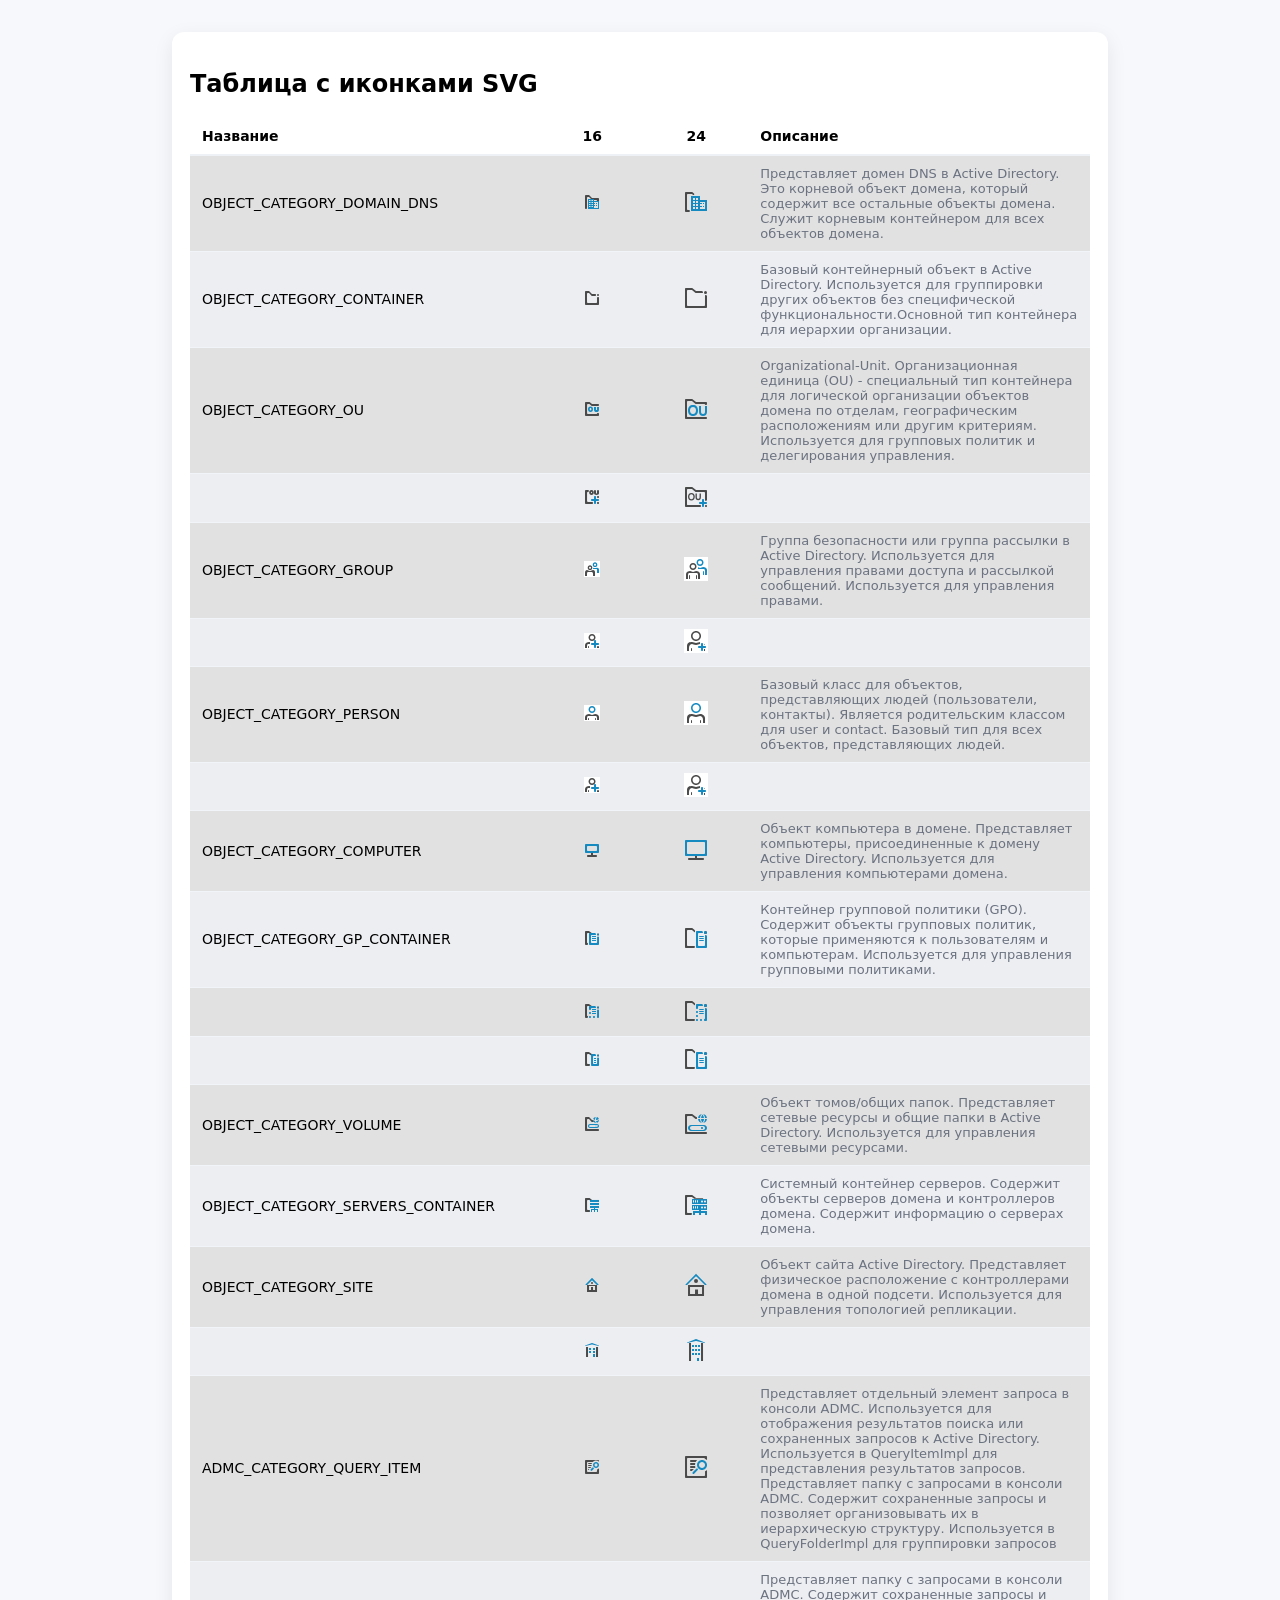
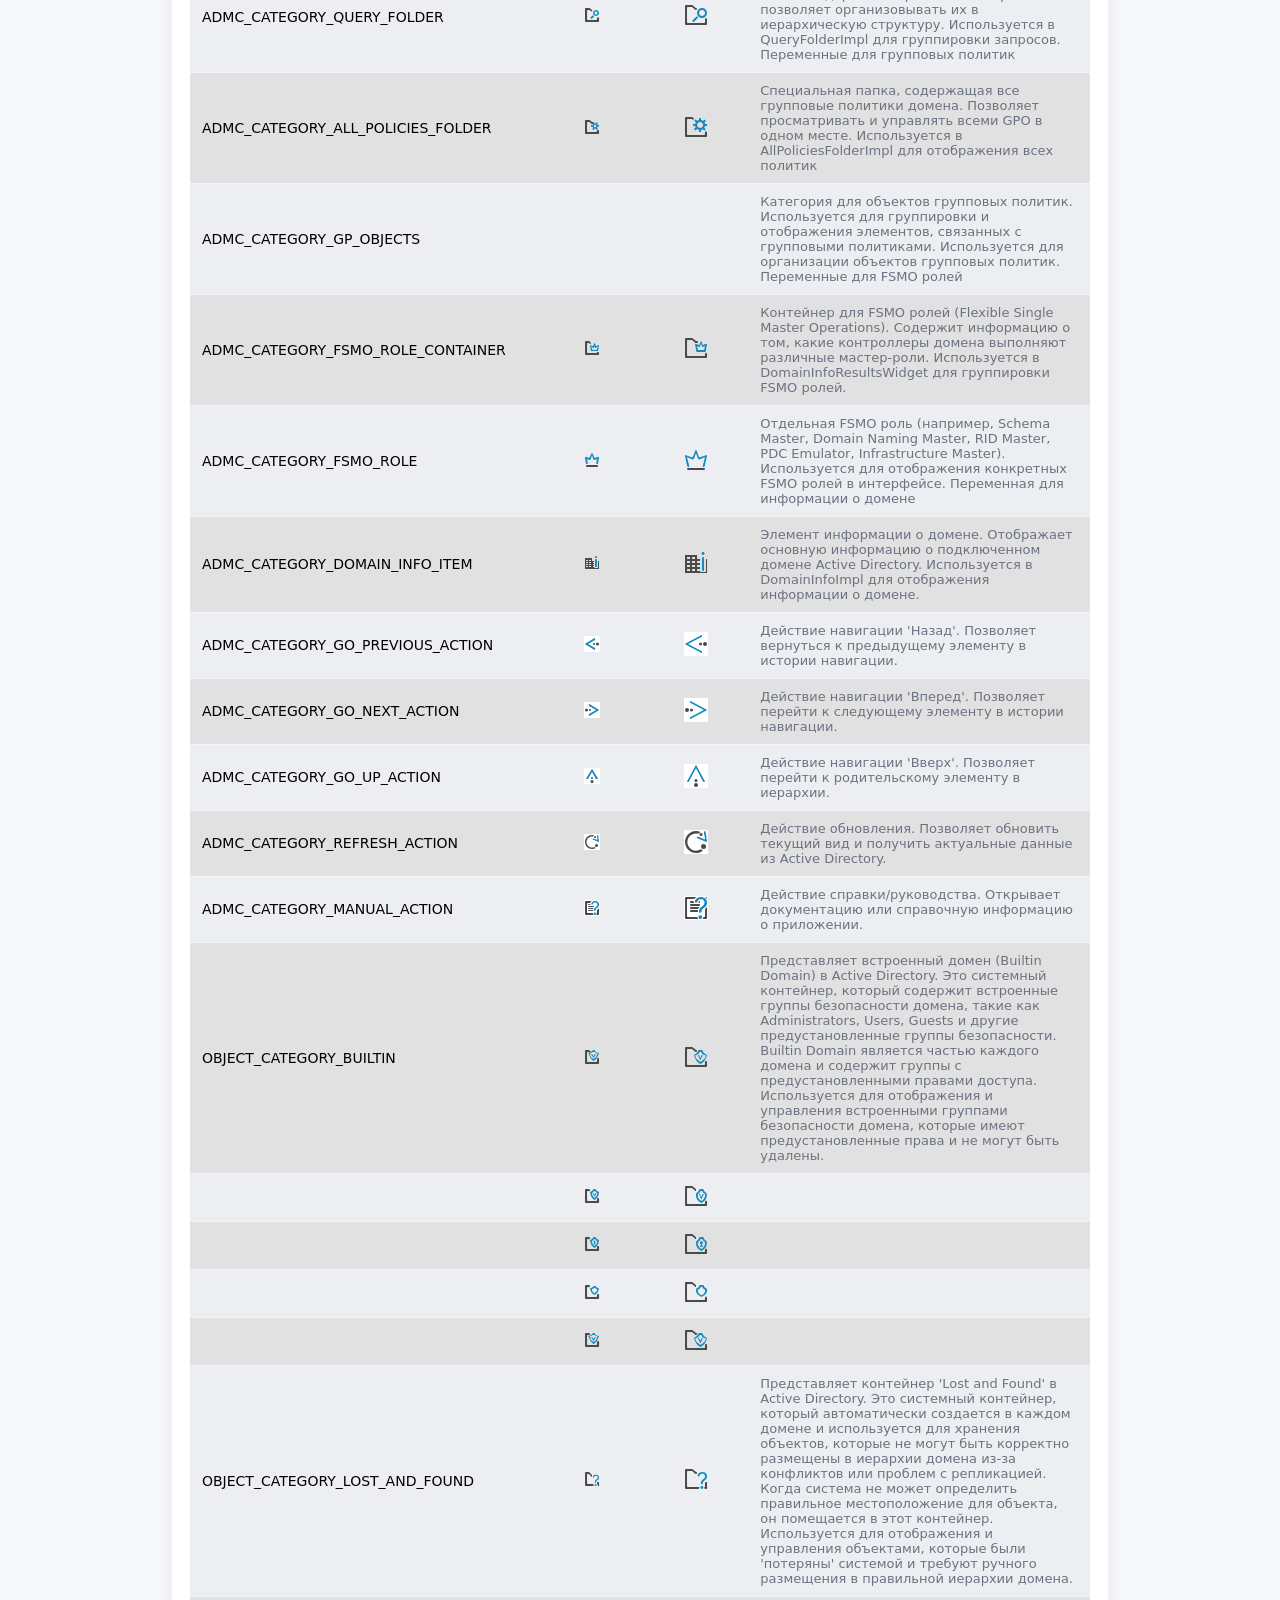
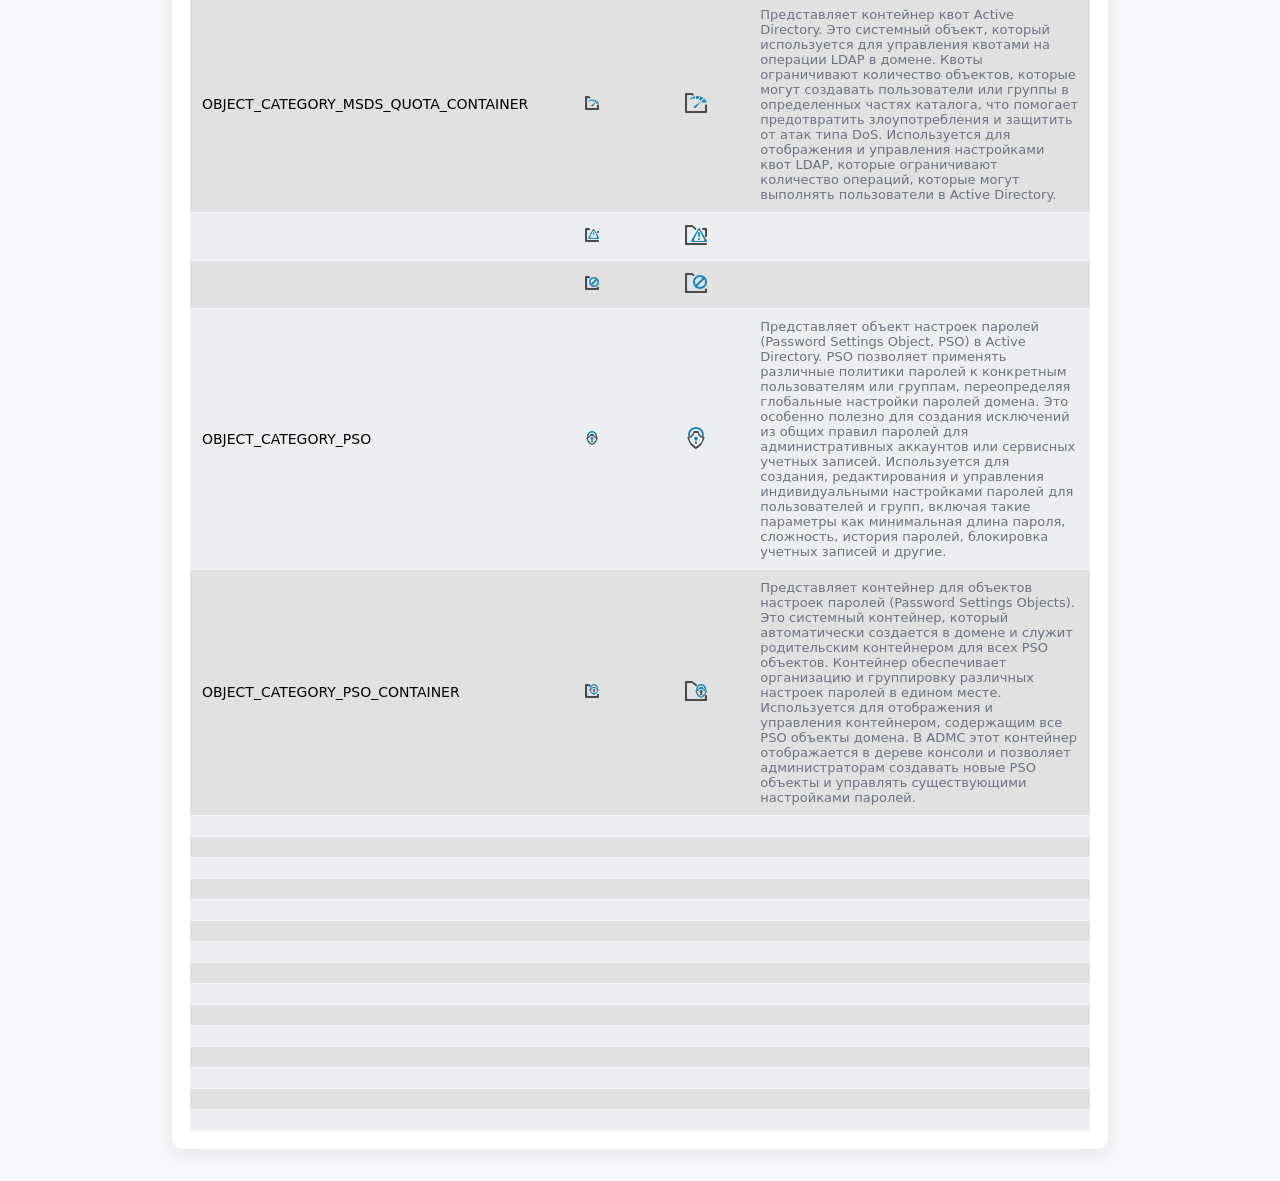
==== commit 1a57cc6a: "feat: add and refactor icons" ====
--- a/index.html
+++ b/index.html
@@ -15,8 +15,8 @@
     tbody tr:hover td { background: #fbfdff; }
     .muted { color: #6b7280; font-size: 13px; }
     .center { text-align: center; width: 80px; }
-    img.icon-16 { width:16px; height:16px; }
-    img.icon-24 { width:24px; height:24px; }
+    /* img.icon-16 { width:16px; height:16px; }
+    img.icon-24 { width:24px; height:24px; } */
   </style>
 </head>
 <body>
@@ -35,6 +35,7 @@
       { title: "OBJECT_CATEGORY_DOMAIN_DNS", nameImg: "object-category-domain-dns", desc: "Представляет домен DNS в Active Directory. Это корневой объект домена, который содержит все остальные объекты домена. Служит корневым контейнером для всех объектов домена." },
       { title: "OBJECT_CATEGORY_CONTAINER", nameImg: "object-category-container", desc: "Базовый контейнерный объект в Active Directory. Используется для группировки других объектов без специфической функциональности.Основной тип контейнера для иерархии организации." },
       { title: "OBJECT_CATEGORY_OU", nameImg: "object-category-ou", desc: "Organizational-Unit. Организационная единица (OU) - специальный тип контейнера для логической организации объектов домена по отделам, географическим расположениям или другим критериям. Используется для групповых политик и делегирования управления." },
+      { title: "", nameImg: "object-category-ou-create", desc: "" },
       { title: "OBJECT_CATEGORY_GROUP", nameImg: "object-category-group", desc: "Группа безопасности или группа рассылки в Active Directory. Используется для управления правами доступа и рассылкой сообщений. Используется для управления правами." },
       { title: "", nameImg: "object-category-person-create", desc: "" },
       { title: "OBJECT_CATEGORY_PERSON", nameImg: "object-category-person", desc: "Базовый класс для объектов, представляющих людей (пользователи, контакты). Является родительским классом для user и contact. Базовый тип для всех объектов, представляющих людей." },
@@ -48,28 +49,28 @@
       { title: "OBJECT_CATEGORY_SITE", nameImg: "object-category-site", desc: "Объект сайта Active Directory. Представляет физическое расположение с контроллерами домена в одной подсети. Используется для управления топологией репликации." },
       { title: "", nameImg: "object-category-site-2", desc: "" },
       { title: "ADMC_CATEGORY_QUERY_ITEM", nameImg: "admc-category-query-item", desc: "Представляет отдельный элемент запроса в консоли ADMC. Используется для отображения результатов поиска или сохраненных запросов к Active Directory. Используется в QueryItemImpl для представления результатов запросов. Представляет папку с запросами в консоли ADMC. Содержит сохраненные запросы и позволяет организовывать их в иерархическую структуру. Используется в QueryFolderImpl для группировки запросов" },
-      { title: "ADMC_CATEGORY_QUERY_FOLDER", nameImg: "admc-category-query-folder", desc: "Представляет отдельный элемент запроса в консоли ADMC. Используется для отображения результатов поиска или сохраненных запросов к Active Directory. Используется в QueryItemImpl для представления результатов запросов. Представляет папку с запросами в консоли ADMC. Содержит сохраненные запросы и позволяет организовывать их в иерархическую структуру. Используется в QueryFolderImpl для группировки запросов" },
       { title: "ADMC_CATEGORY_QUERY_FOLDER", nameImg: "admc-category-query-folder", desc: "Представляет папку с запросами в консоли ADMC. Содержит сохраненные запросы и позволяет организовывать их в иерархическую структуру. Используется в QueryFolderImpl для группировки запросов. Переменные для групповых политик" },
       { title: "ADMC_CATEGORY_ALL_POLICIES_FOLDER", nameImg: "admc_category_all_policies_folder", desc: "Специальная папка, содержащая все групповые политики домена. Позволяет просматривать и управлять всеми GPO в одном месте. Используется в AllPoliciesFolderImpl для отображения всех политик" },
       { title: "ADMC_CATEGORY_GP_OBJECTS", nameImg: "", desc: "Категория для объектов групповых политик. Используется для группировки и отображения элементов, связанных с групповыми политиками. Используется для организации объектов групповых политик. Переменные для FSMO ролей" },
       { title: "ADMC_CATEGORY_FSMO_ROLE_CONTAINER", nameImg: "admc-category-fsmo-role-container", desc: "Контейнер для FSMO ролей (Flexible Single Master Operations). Содержит информацию о том, какие контроллеры домена выполняют различные мастер-роли. Используется в DomainInfoResultsWidget для группировки FSMO ролей." },
-      { title: "ADMC_CATEGORY_FSMO_ROLE", nameImg: "", desc: "Отдельная FSMO роль (например, Schema Master, Domain Naming Master, RID Master, PDC Emulator, Infrastructure Master). Используется для отображения конкретных FSMO ролей в интерфейсе. Переменная для информации о домене" },
+      { title: "ADMC_CATEGORY_FSMO_ROLE", nameImg: "admc-category-fsmo-role", desc: "Отдельная FSMO роль (например, Schema Master, Domain Naming Master, RID Master, PDC Emulator, Infrastructure Master). Используется для отображения конкретных FSMO ролей в интерфейсе. Переменная для информации о домене" },
       { title: "ADMC_CATEGORY_DOMAIN_INFO_ITEM", nameImg: "admc-category-domain-info-item", desc: "Элемент информации о домене. Отображает основную информацию о подключенном домене Active Directory. Используется в DomainInfoImpl для отображения информации о домене." },
       { title: "ADMC_CATEGORY_GO_PREVIOUS_ACTION", nameImg: "admc-category-go-previous-action", desc: "Действие навигации 'Назад'. Позволяет вернуться к предыдущему элементу в истории навигации." },
       { title: "ADMC_CATEGORY_GO_NEXT_ACTION", nameImg: "admc-category-go-next-action", desc: "Действие навигации 'Вперед'. Позволяет перейти к следующему элементу в истории навигации." },
       { title: "ADMC_CATEGORY_GO_UP_ACTION", nameImg: "admc-category-go-up-action", desc: "Действие навигации 'Вверх'. Позволяет перейти к родительскому элементу в иерархии." },
       { title: "ADMC_CATEGORY_REFRESH_ACTION", nameImg: "admc-category-refresh-action", desc: "Действие обновления. Позволяет обновить текущий вид и получить актуальные данные из Active Directory." },
       { title: "ADMC_CATEGORY_MANUAL_ACTION", nameImg: "admc-category-manual-action", desc: "Действие справки/руководства. Открывает документацию или справочную информацию о приложении." },
-      { title: "OBJECT_CATEGORY_BUILTIN", nameImg: "object-category-builtin-0", desc: "Представляет встроенный домен (Builtin Domain) в Active Directory. Это системный контейнер, который содержит встроенные группы безопасности домена, такие как Administrators, Users, Guests и другие предустановленные группы безопасности. Builtin Domain является частью каждого домена и содержит группы с предустановленными правами доступа. Используется для отображения и управления встроенными группами безопасности домена, которые имеют предустановленные права и не могут быть удалены." },
+      { title: "OBJECT_CATEGORY_BUILTIN", nameImg: "object-category-builtin", desc: "Представляет встроенный домен (Builtin Domain) в Active Directory. Это системный контейнер, который содержит встроенные группы безопасности домена, такие как Administrators, Users, Guests и другие предустановленные группы безопасности. Builtin Domain является частью каждого домена и содержит группы с предустановленными правами доступа. Используется для отображения и управления встроенными группами безопасности домена, которые имеют предустановленные права и не могут быть удалены." },
       { title: "", nameImg: "object-category-builtin-1", desc: "" },
       { title: "", nameImg: "object-category-builtin-2", desc: "" },
       { title: "", nameImg: "object-category-builtin-3", desc: "" },
+      { title: "", nameImg: "object-category-builtin-4", desc: "" },
       { title: "OBJECT_CATEGORY_LOST_AND_FOUND", nameImg: "object-category-lost-and-found", desc: "Представляет контейнер 'Lost and Found' в Active Directory. Это системный контейнер, который автоматически создается в каждом домене и используется для хранения объектов, которые не могут быть корректно размещены в иерархии домена из-за конфликтов или проблем с репликацией. Когда система не может определить правильное местоположение для объекта, он помещается в этот контейнер. Используется для отображения и управления объектами, которые были 'потеряны' системой и требуют ручного размещения в правильной иерархии домена." },
       { title: "OBJECT_CATEGORY_MSDS_QUOTA_CONTAINER", nameImg: "object-category-msds-quota-container-1", desc: "Представляет контейнер квот Active Directory. Это системный объект, который используется для управления квотами на операции LDAP в домене. Квоты ограничивают количество объектов, которые могут создавать пользователи или группы в определенных частях каталога, что помогает предотвратить злоупотребления и защитить от атак типа DoS. Используется для отображения и управления настройками квот LDAP, которые ограничивают количество операций, которые могут выполнять пользователи в Active Directory." },
       { title: "", nameImg: "object-category-msds-quota-container-2", desc: "" },
       { title: "", nameImg: "object-category-msds-quota-container-3", desc: "" },
-      { title: "OBJECT_CATEGORY_PSO", nameImg: "", desc: "Представляет объект настроек паролей (Password Settings Object, PSO) в Active Directory. PSO позволяет применять различные политики паролей к конкретным пользователям или группам, переопределяя глобальные настройки паролей домена. Это особенно полезно для создания исключений из общих правил паролей для административных аккаунтов или сервисных учетных записей. Используется для создания, редактирования и управления индивидуальными настройками паролей для пользователей и групп, включая такие параметры как минимальная длина пароля, сложность, история паролей, блокировка учетных записей и другие." },
-      { title: "OBJECT_CATEGORY_PSO_CONTAINER", nameImg: "", desc: "Представляет контейнер для объектов настроек паролей (Password Settings Objects). Это системный контейнер, который автоматически создается в домене и служит родительским контейнером для всех PSO объектов. Контейнер обеспечивает организацию и группировку различных настроек паролей в едином месте. Используется для отображения и управления контейнером, содержащим все PSO объекты домена. В ADMC этот контейнер отображается в дереве консоли и позволяет администраторам создавать новые PSO объекты и управлять существующими настройками паролей." },
+      { title: "OBJECT_CATEGORY_PSO", nameImg: "object-category-pso", desc: "Представляет объект настроек паролей (Password Settings Object, PSO) в Active Directory. PSO позволяет применять различные политики паролей к конкретным пользователям или группам, переопределяя глобальные настройки паролей домена. Это особенно полезно для создания исключений из общих правил паролей для административных аккаунтов или сервисных учетных записей. Используется для создания, редактирования и управления индивидуальными настройками паролей для пользователей и групп, включая такие параметры как минимальная длина пароля, сложность, история паролей, блокировка учетных записей и другие." },
+      { title: "OBJECT_CATEGORY_PSO_CONTAINER", nameImg: "object-category-pso-container", desc: "Представляет контейнер для объектов настроек паролей (Password Settings Objects). Это системный контейнер, который автоматически создается в домене и служит родительским контейнером для всех PSO объектов. Контейнер обеспечивает организацию и группировку различных настроек паролей в едином месте. Используется для отображения и управления контейнером, содержащим все PSO объекты домена. В ADMC этот контейнер отображается в дереве консоли и позволяет администраторам создавать новые PSO объекты и управлять существующими настройками паролей." },
       { title: "", nameImg: "", desc: "" },
 
       { title: "", nameImg: "", desc: "" },
